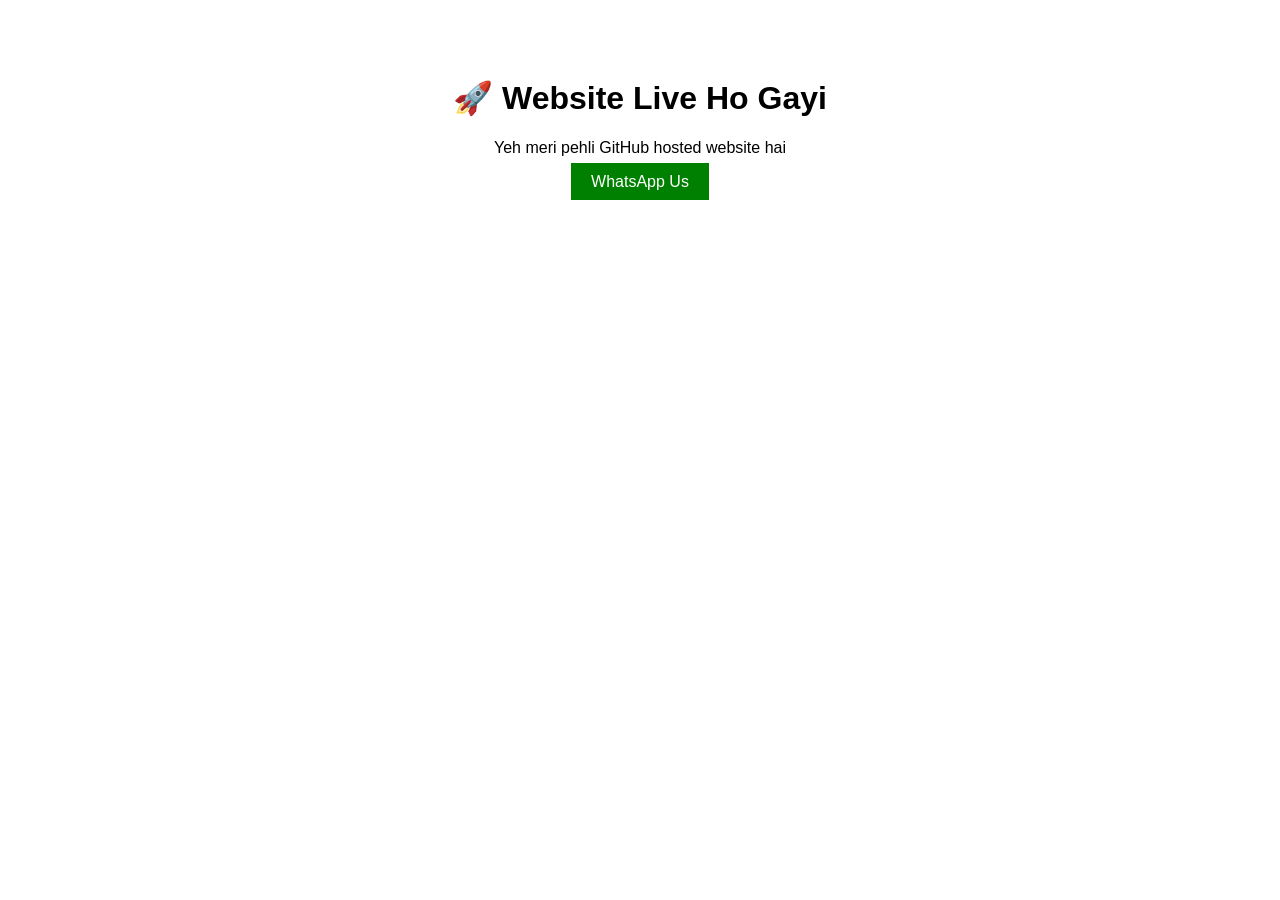
==== index.html @ 60ce5175 "Add initial HTML structure for website" ====
<!DOCTYPE html>
<html>
<head>
  <title>My First Website</title>
</head>

<body style="font-family: Arial; text-align: center; padding: 50px;">

  <h1>🚀 Website Live Ho Gayi</h1>
  <p>Yeh meri pehli GitHub hosted website hai</p>

  <a href="#" style="padding:10px 20px; background:green; color:white; text-decoration:none;">
    WhatsApp Us
  </a>

</body>
</html>
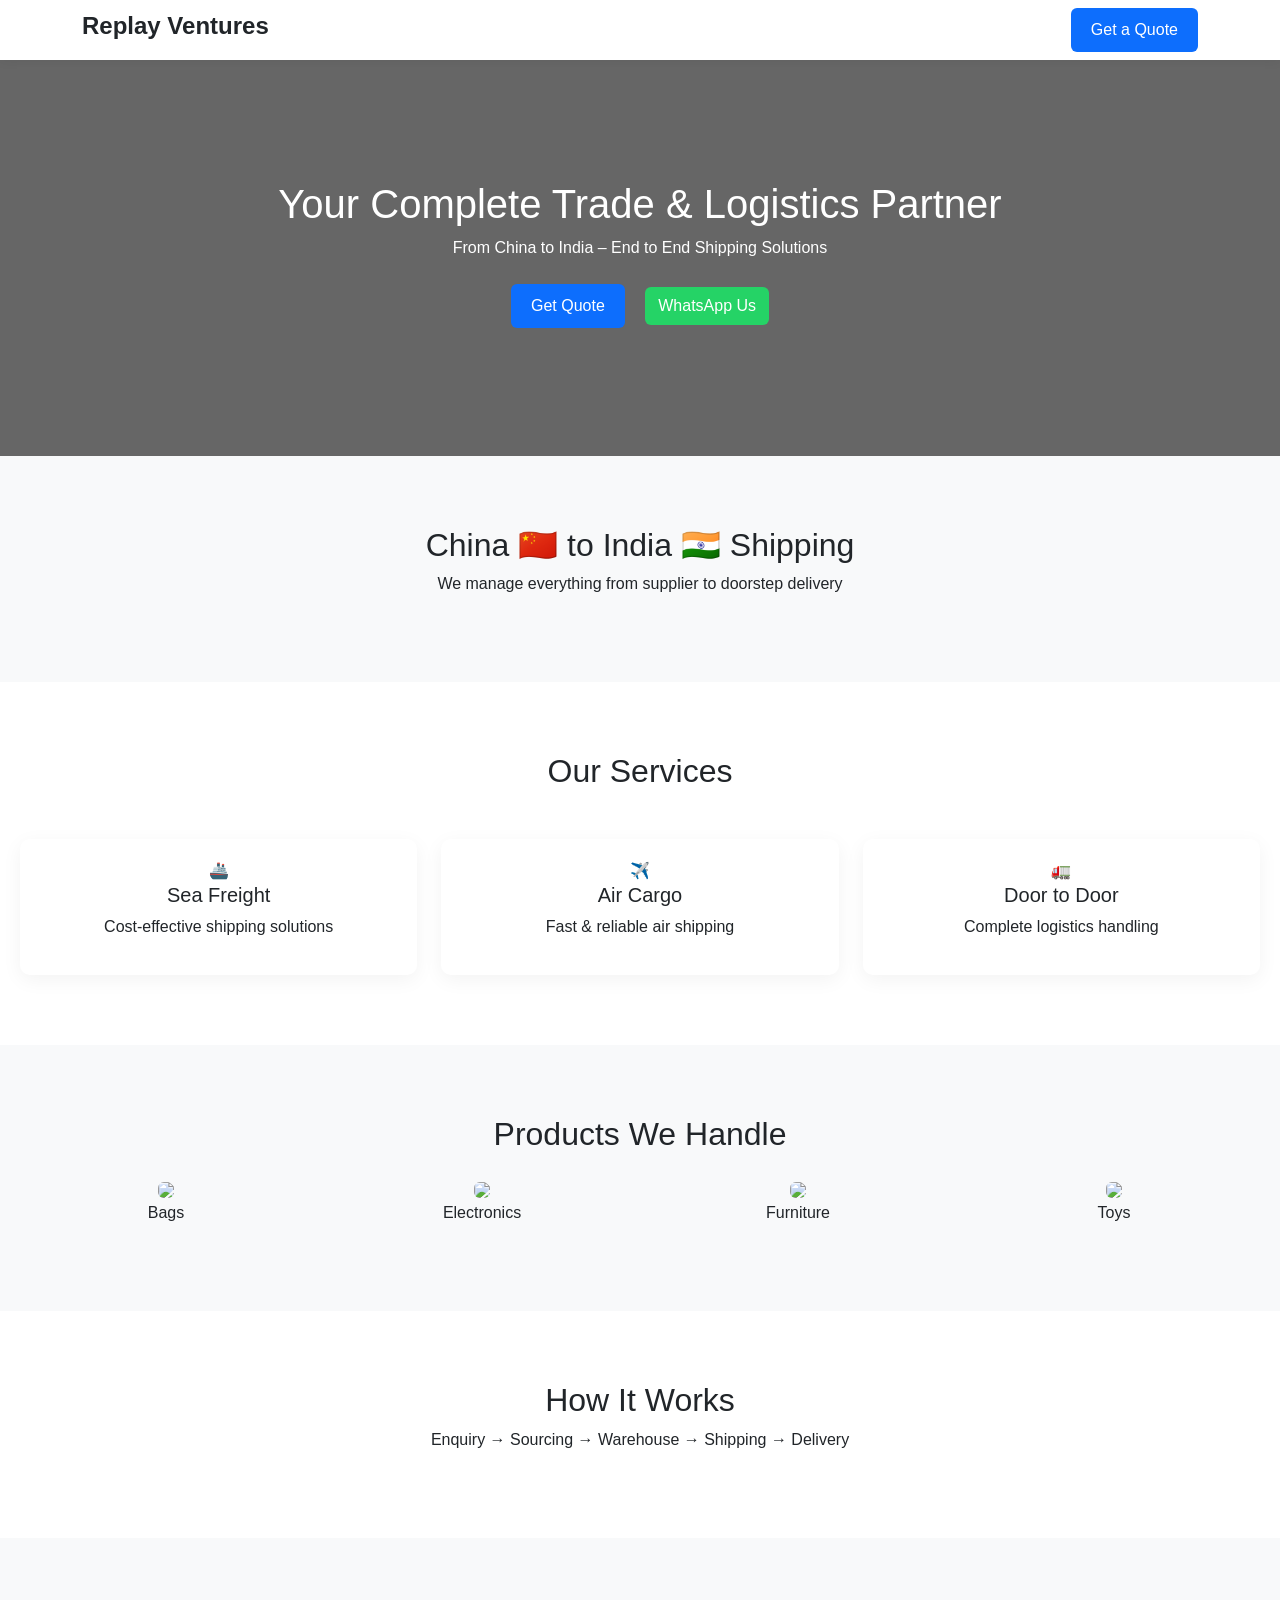
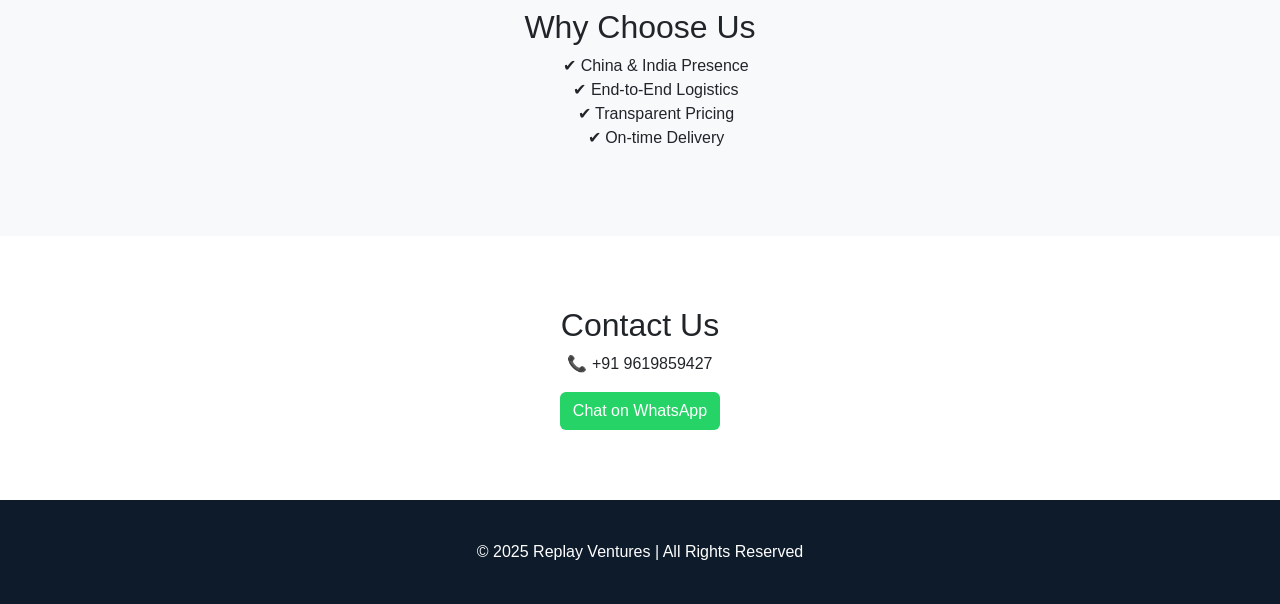
==== commit 9f35d29a: "Refactor index.html with Bootstrap and new content Updated the HTML structure, added Bootstrap for s" ====
--- a/index.html
+++ b/index.html
@@ -1,17 +1,179 @@
 <!DOCTYPE html>
-<html>
+<html lang="en">
 <head>
-  <title>My First Website</title>
+<meta charset="UTF-8">
+<meta name="viewport" content="width=device-width, initial-scale=1.0">
+<title>Replay Ventures</title>
+
+<link href="https://cdn.jsdelivr.net/npm/bootstrap@5.3.0/dist/css/bootstrap.min.css" rel="stylesheet">
+
+<style>
+body {font-family: 'Segoe UI', sans-serif;}
+
+.navbar {
+  background: white;
+  box-shadow: 0 2px 10px rgba(0,0,0,0.05);
+}
+
+.hero {
+  background: linear-gradient(rgba(0,0,0,0.6), rgba(0,0,0,0.6)),
+  url('https://images.unsplash.com/photo-1601582589907-f92af5ed9db8');
+  background-size: cover;
+  background-position: center;
+  color: white;
+  padding: 120px 20px;
+  text-align: center;
+}
+
+.btn-main {
+  background:#0d6efd;
+  color:white;
+  padding:10px 20px;
+  border:none;
+}
+
+.btn-main:hover {
+  background:#0b5ed7;
+}
+
+.btn-whatsapp {
+  background:#25D366;
+  color:white;
+}
+
+.section {
+  padding: 70px 20px;
+}
+
+.card-box {
+  padding:20px;
+  border-radius:10px;
+  box-shadow:0 5px 20px rgba(0,0,0,0.05);
+  transition:0.3s;
+}
+
+.card-box:hover {
+  transform: translateY(-5px);
+}
+
+.footer {
+  background:#0d1b2a;
+  color:white;
+  padding:40px;
+}
+</style>
+
 </head>
 
-<body style="font-family: Arial; text-align: center; padding: 50px;">
+<body>
 
-  <h1>🚀 Website Live Ho Gayi</h1>
-  <p>Yeh meri pehli GitHub hosted website hai</p>
+<!-- NAVBAR -->
+<nav class="navbar navbar-expand-lg">
+  <div class="container">
+    <h4><b>Replay Ventures</b></h4>
+    <a href="#" class="btn btn-main">Get a Quote</a>
+  </div>
+</nav>
 
-  <a href="#" style="padding:10px 20px; background:green; color:white; text-decoration:none;">
-    WhatsApp Us
-  </a>
+<!-- HERO -->
+<section class="hero">
+  <h1>Your Complete Trade & Logistics Partner</h1>
+  <p>From China to India – End to End Shipping Solutions</p>
+  <a href="#" class="btn btn-main m-2">Get Quote</a>
+  <a href="https://wa.me/919619859427" class="btn btn-whatsapp m-2">WhatsApp Us</a>
+</section>
+
+<!-- CHINA TO INDIA FLOW -->
+<section class="section text-center bg-light">
+  <h2>China 🇨🇳 to India 🇮🇳 Shipping</h2>
+  <p>We manage everything from supplier to doorstep delivery</p>
+</section>
+
+<!-- SERVICES -->
+<section class="section text-center">
+  <h2>Our Services</h2>
+  <div class="row mt-5">
+
+    <div class="col-md-4">
+      <div class="card-box">
+        🚢 <h5>Sea Freight</h5>
+        <p>Cost-effective shipping solutions</p>
+      </div>
+    </div>
+
+    <div class="col-md-4">
+      <div class="card-box">
+        ✈️ <h5>Air Cargo</h5>
+        <p>Fast & reliable air shipping</p>
+      </div>
+    </div>
+
+    <div class="col-md-4">
+      <div class="card-box">
+        🚛 <h5>Door to Door</h5>
+        <p>Complete logistics handling</p>
+      </div>
+    </div>
+
+  </div>
+</section>
+
+<!-- PRODUCTS -->
+<section class="section bg-light text-center">
+  <h2>Products We Handle</h2>
+  <div class="row mt-4">
+
+    <div class="col-md-3">
+      <img src="https://images.unsplash.com/photo-1526170375885-4d8ecf77b99f" class="img-fluid rounded">
+      <p>Bags</p>
+    </div>
+
+    <div class="col-md-3">
+      <img src="https://images.unsplash.com/photo-1512496015851-a90fb38ba796" class="img-fluid rounded">
+      <p>Electronics</p>
+    </div>
+
+    <div class="col-md-3">
+      <img src="https://images.unsplash.com/photo-1505693416388-ac5ce068fe85" class="img-fluid rounded">
+      <p>Furniture</p>
+    </div>
+
+    <div class="col-md-3">
+      <img src="https://images.unsplash.com/photo-1596464716127-f2a82984de30" class="img-fluid rounded">
+      <p>Toys</p>
+    </div>
+
+  </div>
+</section>
+
+<!-- HOW IT WORKS -->
+<section class="section text-center">
+  <h2>How It Works</h2>
+  <p>Enquiry → Sourcing → Warehouse → Shipping → Delivery</p>
+</section>
+
+<!-- WHY CHOOSE US -->
+<section class="section bg-light text-center">
+  <h2>Why Choose Us</h2>
+  <ul style="list-style:none;">
+    <li>✔ China & India Presence</li>
+    <li>✔ End-to-End Logistics</li>
+    <li>✔ Transparent Pricing</li>
+    <li>✔ On-time Delivery</li>
+  </ul>
+</section>
+
+<!-- CONTACT -->
+<section class="section text-center">
+  <h2>Contact Us</h2>
+  <p>📞 +91 9619859427</p>
+  <a href="https://wa.me/919619859427" class="btn btn-whatsapp">Chat on WhatsApp</a>
+</section>
+
+<!-- FOOTER -->
+<div class="footer text-center">
+  © 2025 Replay Ventures | All Rights Reserved
+</div>
 
 </body>
 </html>
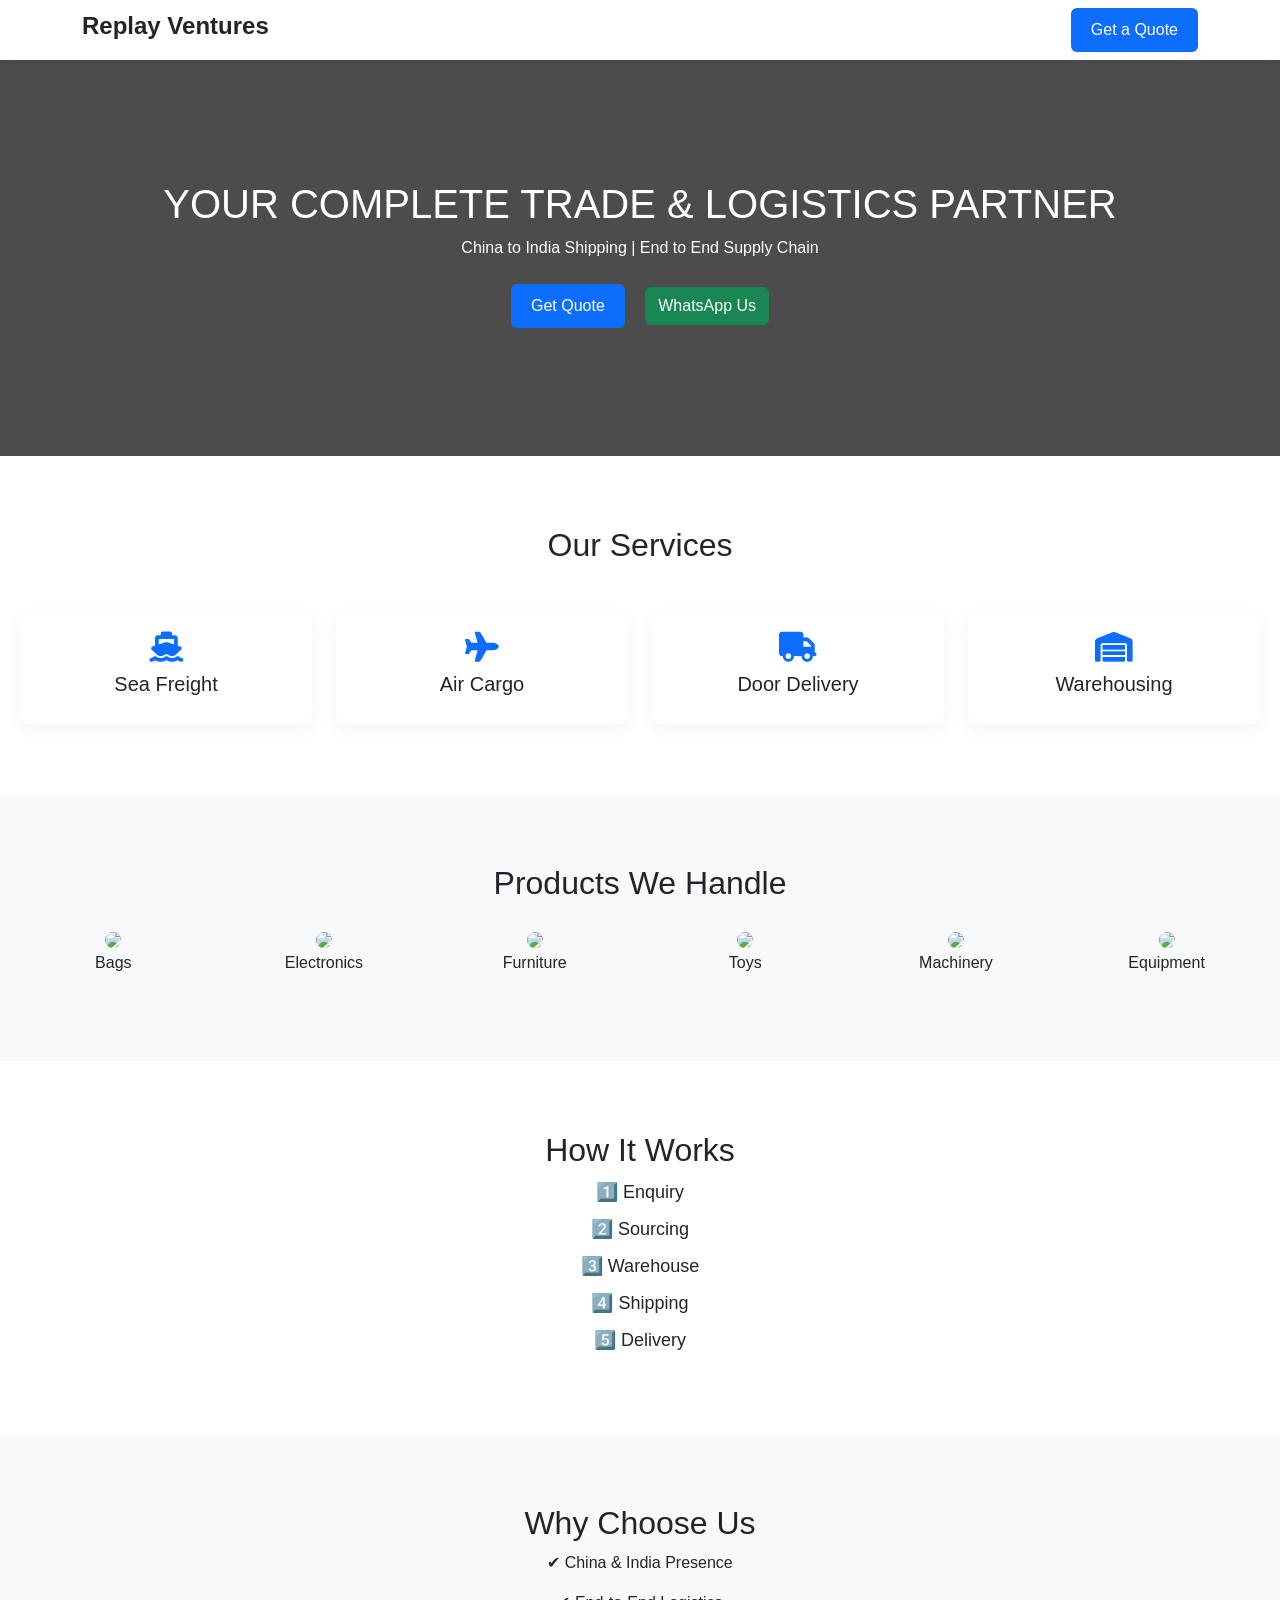
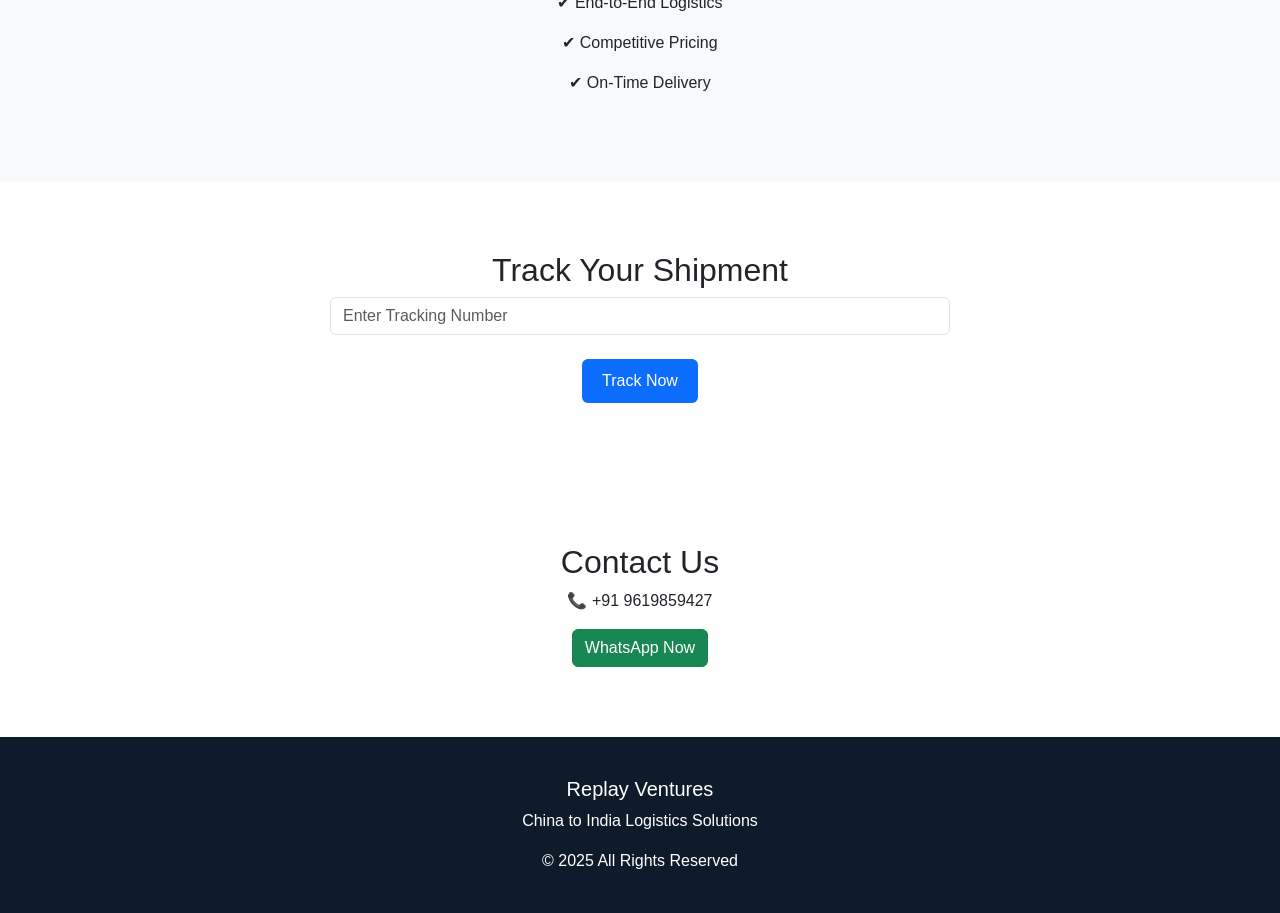
==== commit 07be57a6: "Refactor index.html for layout and content updates Updated styles and content for improved layout an" ====
--- a/index.html
+++ b/index.html
@@ -6,23 +6,23 @@
 <title>Replay Ventures</title>
 
 <link href="https://cdn.jsdelivr.net/npm/bootstrap@5.3.0/dist/css/bootstrap.min.css" rel="stylesheet">
+<link href="https://cdnjs.cloudflare.com/ajax/libs/font-awesome/6.4.0/css/all.min.css" rel="stylesheet">
 
 <style>
-body {font-family: 'Segoe UI', sans-serif;}
+body {font-family: 'Segoe UI', sans-serif; margin:0;}
 
 .navbar {
-  background: white;
-  box-shadow: 0 2px 10px rgba(0,0,0,0.05);
+  background:white;
+  box-shadow:0 2px 10px rgba(0,0,0,0.05);
 }
 
 .hero {
-  background: linear-gradient(rgba(0,0,0,0.6), rgba(0,0,0,0.6)),
-  url('https://images.unsplash.com/photo-1601582589907-f92af5ed9db8');
+  background: linear-gradient(rgba(0,0,0,0.7), rgba(0,0,0,0.7)),
+  url('https://images.unsplash.com/photo-1586528116311-ad8dd3c8310d');
   background-size: cover;
-  background-position: center;
-  color: white;
-  padding: 120px 20px;
-  text-align: center;
+  color:white;
+  padding:120px 20px;
+  text-align:center;
 }
 
 .btn-main {
@@ -32,34 +32,36 @@
   border:none;
 }
 
-.btn-main:hover {
-  background:#0b5ed7;
-}
-
-.btn-whatsapp {
-  background:#25D366;
-  color:white;
-}
-
-.section {
-  padding: 70px 20px;
-}
+.section {padding:70px 20px;}
 
 .card-box {
+  background:white;
   padding:20px;
   border-radius:10px;
   box-shadow:0 5px 20px rgba(0,0,0,0.05);
   transition:0.3s;
 }
-
-.card-box:hover {
-  transform: translateY(-5px);
+.card-box:hover {transform:translateY(-5px);}
+
+.icon i {
+  font-size:30px;
+  color:#0d6efd;
+  margin-bottom:10px;
+}
+
+.product img {
+  border-radius:10px;
 }
 
 .footer {
   background:#0d1b2a;
   color:white;
   padding:40px;
+}
+
+.process-step {
+  font-size:18px;
+  margin:10px 0;
 }
 </style>
 
@@ -77,16 +79,10 @@
 
 <!-- HERO -->
 <section class="hero">
-  <h1>Your Complete Trade & Logistics Partner</h1>
-  <p>From China to India – End to End Shipping Solutions</p>
-  <a href="#" class="btn btn-main m-2">Get Quote</a>
-  <a href="https://wa.me/919619859427" class="btn btn-whatsapp m-2">WhatsApp Us</a>
-</section>
-
-<!-- CHINA TO INDIA FLOW -->
-<section class="section text-center bg-light">
-  <h2>China 🇨🇳 to India 🇮🇳 Shipping</h2>
-  <p>We manage everything from supplier to doorstep delivery</p>
+  <h1>YOUR COMPLETE TRADE & LOGISTICS PARTNER</h1>
+  <p>China to India Shipping | End to End Supply Chain</p>
+  <a class="btn btn-main m-2">Get Quote</a>
+  <a href="https://wa.me/919619859427" class="btn btn-success m-2">WhatsApp Us</a>
 </section>
 
 <!-- SERVICES -->
@@ -94,24 +90,31 @@
   <h2>Our Services</h2>
   <div class="row mt-5">
 
-    <div class="col-md-4">
-      <div class="card-box">
-        🚢 <h5>Sea Freight</h5>
-        <p>Cost-effective shipping solutions</p>
-      </div>
-    </div>
-
-    <div class="col-md-4">
-      <div class="card-box">
-        ✈️ <h5>Air Cargo</h5>
-        <p>Fast & reliable air shipping</p>
-      </div>
-    </div>
-
-    <div class="col-md-4">
-      <div class="card-box">
-        🚛 <h5>Door to Door</h5>
-        <p>Complete logistics handling</p>
+    <div class="col-md-3">
+      <div class="card-box icon">
+        <i class="fas fa-ship"></i>
+        <h5>Sea Freight</h5>
+      </div>
+    </div>
+
+    <div class="col-md-3">
+      <div class="card-box icon">
+        <i class="fas fa-plane"></i>
+        <h5>Air Cargo</h5>
+      </div>
+    </div>
+
+    <div class="col-md-3">
+      <div class="card-box icon">
+        <i class="fas fa-truck"></i>
+        <h5>Door Delivery</h5>
+      </div>
+    </div>
+
+    <div class="col-md-3">
+      <div class="card-box icon">
+        <i class="fas fa-warehouse"></i>
+        <h5>Warehousing</h5>
       </div>
     </div>
 
@@ -123,56 +126,78 @@
   <h2>Products We Handle</h2>
   <div class="row mt-4">
 
-    <div class="col-md-3">
-      <img src="https://images.unsplash.com/photo-1526170375885-4d8ecf77b99f" class="img-fluid rounded">
+    <div class="col-md-2 product">
+      <img src="https://images.unsplash.com/photo-1526170375885-4d8ecf77b99f" class="img-fluid">
       <p>Bags</p>
     </div>
 
-    <div class="col-md-3">
-      <img src="https://images.unsplash.com/photo-1512496015851-a90fb38ba796" class="img-fluid rounded">
+    <div class="col-md-2 product">
+      <img src="https://images.unsplash.com/photo-1512496015851-a90fb38ba796" class="img-fluid">
       <p>Electronics</p>
     </div>
 
-    <div class="col-md-3">
-      <img src="https://images.unsplash.com/photo-1505693416388-ac5ce068fe85" class="img-fluid rounded">
+    <div class="col-md-2 product">
+      <img src="https://images.unsplash.com/photo-1505693416388-ac5ce068fe85" class="img-fluid">
       <p>Furniture</p>
     </div>
 
-    <div class="col-md-3">
-      <img src="https://images.unsplash.com/photo-1596464716127-f2a82984de30" class="img-fluid rounded">
+    <div class="col-md-2 product">
+      <img src="https://images.unsplash.com/photo-1596464716127-f2a82984de30" class="img-fluid">
       <p>Toys</p>
     </div>
 
+    <div class="col-md-2 product">
+      <img src="https://images.unsplash.com/photo-1585386959984-a4155228d1a9" class="img-fluid">
+      <p>Machinery</p>
+    </div>
+
+    <div class="col-md-2 product">
+      <img src="https://images.unsplash.com/photo-1580910051074-3eb694886505" class="img-fluid">
+      <p>Equipment</p>
+    </div>
+
   </div>
 </section>
 
 <!-- HOW IT WORKS -->
 <section class="section text-center">
   <h2>How It Works</h2>
-  <p>Enquiry → Sourcing → Warehouse → Shipping → Delivery</p>
-</section>
-
-<!-- WHY CHOOSE US -->
+  <div class="process-step">1️⃣ Enquiry</div>
+  <div class="process-step">2️⃣ Sourcing</div>
+  <div class="process-step">3️⃣ Warehouse</div>
+  <div class="process-step">4️⃣ Shipping</div>
+  <div class="process-step">5️⃣ Delivery</div>
+</section>
+
+<!-- WHY -->
 <section class="section bg-light text-center">
   <h2>Why Choose Us</h2>
-  <ul style="list-style:none;">
-    <li>✔ China & India Presence</li>
-    <li>✔ End-to-End Logistics</li>
-    <li>✔ Transparent Pricing</li>
-    <li>✔ On-time Delivery</li>
-  </ul>
+  <p>✔ China & India Presence</p>
+  <p>✔ End-to-End Logistics</p>
+  <p>✔ Competitive Pricing</p>
+  <p>✔ On-Time Delivery</p>
+</section>
+
+<!-- TRACK -->
+<section class="section text-center">
+  <h2>Track Your Shipment</h2>
+  <input type="text" placeholder="Enter Tracking Number" class="form-control w-50 mx-auto">
+  <br>
+  <button class="btn btn-main">Track Now</button>
 </section>
 
 <!-- CONTACT -->
 <section class="section text-center">
   <h2>Contact Us</h2>
   <p>📞 +91 9619859427</p>
-  <a href="https://wa.me/919619859427" class="btn btn-whatsapp">Chat on WhatsApp</a>
+  <a href="https://wa.me/919619859427" class="btn btn-success">WhatsApp Now</a>
 </section>
 
 <!-- FOOTER -->
 <div class="footer text-center">
-  © 2025 Replay Ventures | All Rights Reserved
+  <h5>Replay Ventures</h5>
+  <p>China to India Logistics Solutions</p>
+  © 2025 All Rights Reserved
 </div>
 
 </body>
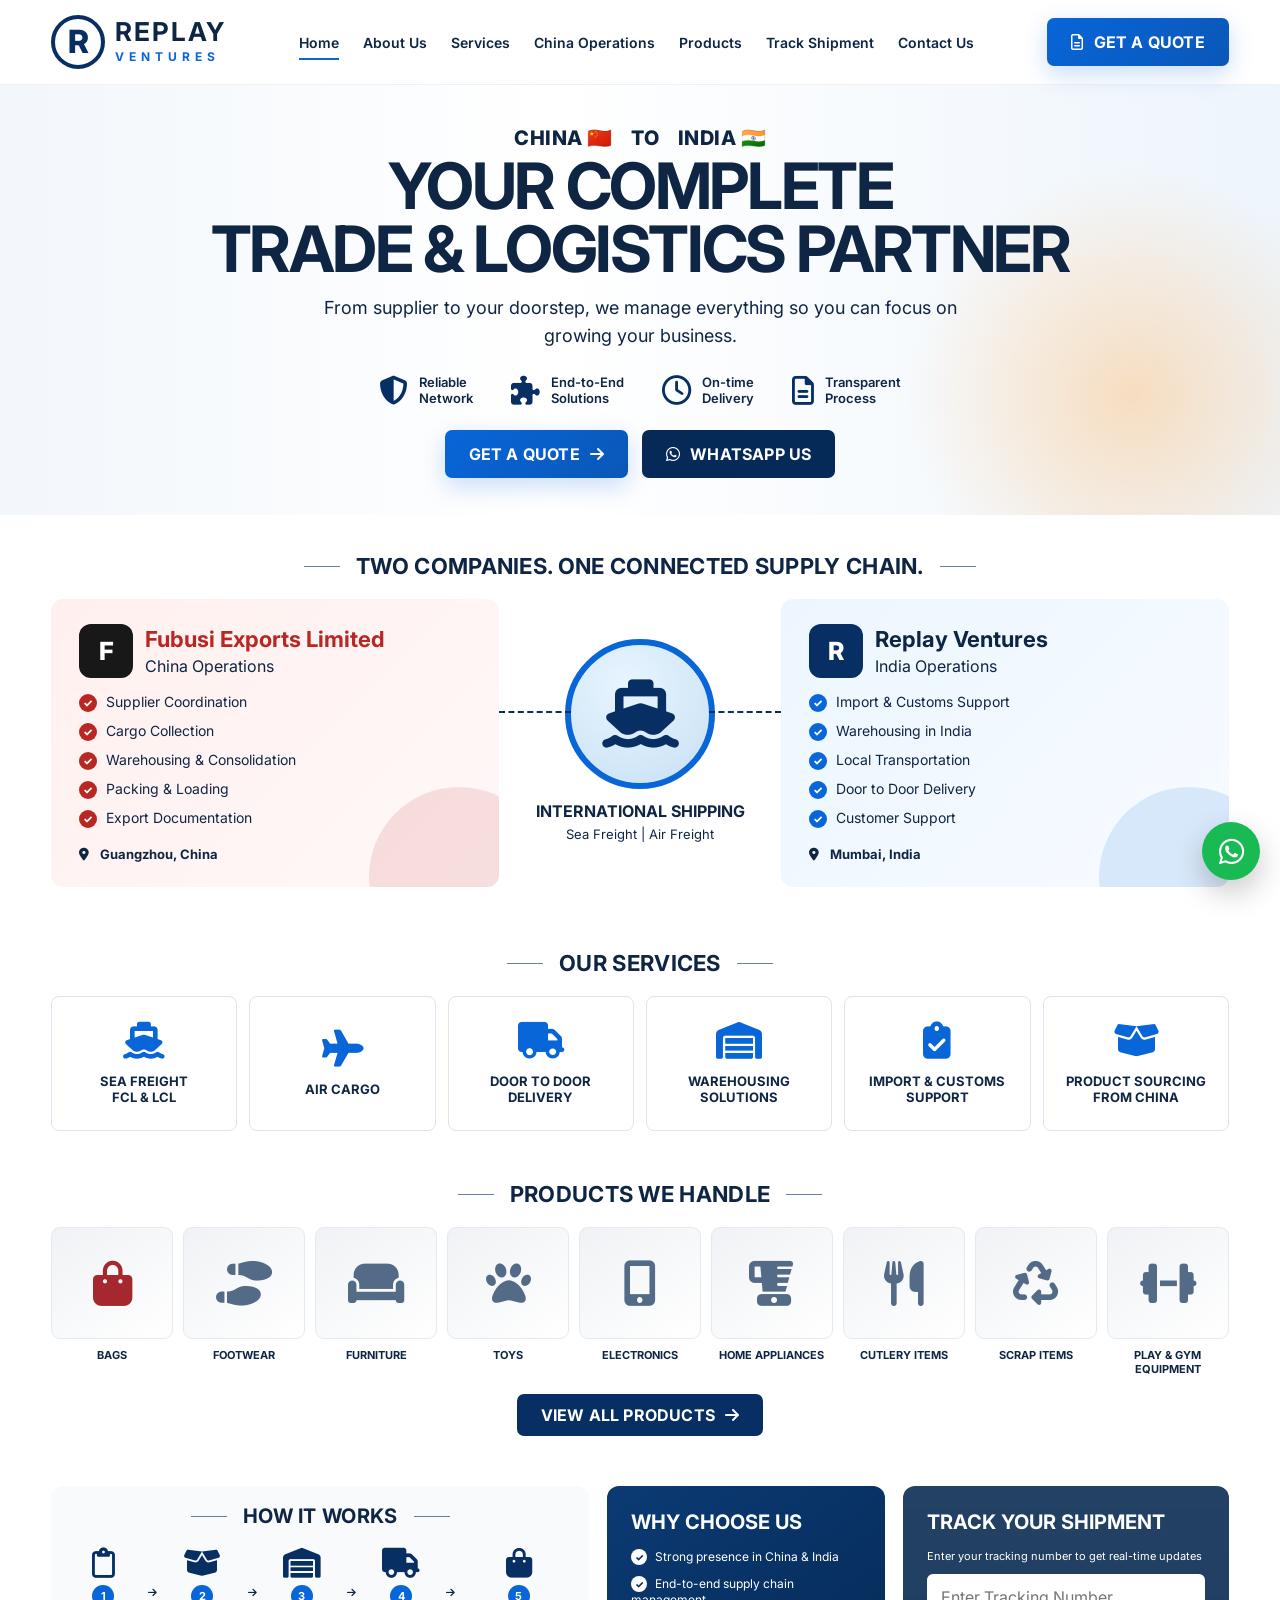
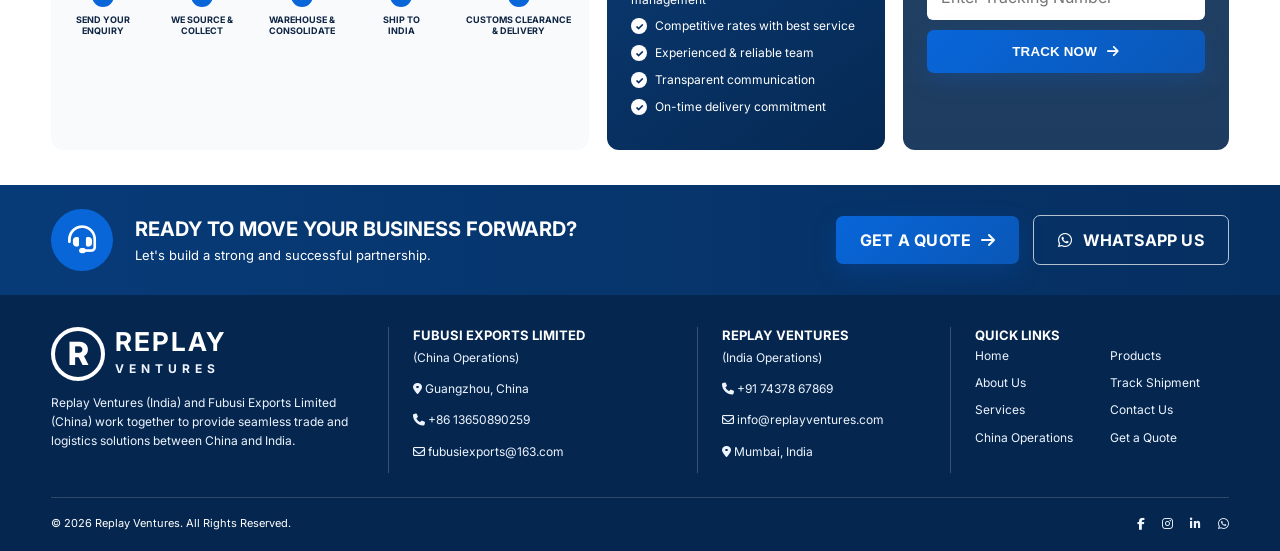
==== commit ceb62d71: "Add files via upload" ====
--- a/index.html
+++ b/index.html
@@ -1,204 +1,266 @@
 <!DOCTYPE html>
 <html lang="en">
 <head>
-<meta charset="UTF-8">
-<meta name="viewport" content="width=device-width, initial-scale=1.0">
-<title>Replay Ventures</title>
-
-<link href="https://cdn.jsdelivr.net/npm/bootstrap@5.3.0/dist/css/bootstrap.min.css" rel="stylesheet">
-<link href="https://cdnjs.cloudflare.com/ajax/libs/font-awesome/6.4.0/css/all.min.css" rel="stylesheet">
-
-<style>
-body {font-family: 'Segoe UI', sans-serif; margin:0;}
-
-.navbar {
-  background:white;
-  box-shadow:0 2px 10px rgba(0,0,0,0.05);
-}
-
-.hero {
-  background: linear-gradient(rgba(0,0,0,0.7), rgba(0,0,0,0.7)),
-  url('https://images.unsplash.com/photo-1586528116311-ad8dd3c8310d');
-  background-size: cover;
-  color:white;
-  padding:120px 20px;
-  text-align:center;
-}
-
-.btn-main {
-  background:#0d6efd;
-  color:white;
-  padding:10px 20px;
-  border:none;
-}
-
-.section {padding:70px 20px;}
-
-.card-box {
-  background:white;
-  padding:20px;
-  border-radius:10px;
-  box-shadow:0 5px 20px rgba(0,0,0,0.05);
-  transition:0.3s;
-}
-.card-box:hover {transform:translateY(-5px);}
-
-.icon i {
-  font-size:30px;
-  color:#0d6efd;
-  margin-bottom:10px;
-}
-
-.product img {
-  border-radius:10px;
-}
-
-.footer {
-  background:#0d1b2a;
-  color:white;
-  padding:40px;
-}
-
-.process-step {
-  font-size:18px;
-  margin:10px 0;
-}
-</style>
-
+  <meta charset="UTF-8" />
+  <meta name="viewport" content="width=device-width, initial-scale=1.0" />
+  <meta name="description" content="Replay Ventures - China to India trade, sourcing and logistics solutions." />
+  <title>Replay Ventures | China to India Logistics</title>
+
+  <link rel="preconnect" href="https://fonts.googleapis.com">
+  <link rel="preconnect" href="https://fonts.gstatic.com" crossorigin>
+  <link href="https://fonts.googleapis.com/css2?family=Inter:wght@400;500;600;700;800&display=swap" rel="stylesheet">
+  <link rel="stylesheet" href="https://cdnjs.cloudflare.com/ajax/libs/font-awesome/6.5.2/css/all.min.css">
+  <link rel="stylesheet" href="styles.css" />
 </head>
-
 <body>
-
-<!-- NAVBAR -->
-<nav class="navbar navbar-expand-lg">
-  <div class="container">
-    <h4><b>Replay Ventures</b></h4>
-    <a href="#" class="btn btn-main">Get a Quote</a>
-  </div>
-</nav>
-
-<!-- HERO -->
-<section class="hero">
-  <h1>YOUR COMPLETE TRADE & LOGISTICS PARTNER</h1>
-  <p>China to India Shipping | End to End Supply Chain</p>
-  <a class="btn btn-main m-2">Get Quote</a>
-  <a href="https://wa.me/919619859427" class="btn btn-success m-2">WhatsApp Us</a>
-</section>
-
-<!-- SERVICES -->
-<section class="section text-center">
-  <h2>Our Services</h2>
-  <div class="row mt-5">
-
-    <div class="col-md-3">
-      <div class="card-box icon">
-        <i class="fas fa-ship"></i>
-        <h5>Sea Freight</h5>
-      </div>
+  <header class="site-header">
+    <div class="container nav-wrap">
+      <a href="#home" class="brand">
+        <span class="brand-mark">R</span>
+        <span>
+          <strong>REPLAY</strong>
+          <small>VENTURES</small>
+        </span>
+      </a>
+
+      <button class="mobile-toggle" aria-label="Toggle menu">
+        <i class="fa-solid fa-bars"></i>
+      </button>
+
+      <nav class="main-nav">
+        <a href="#home" class="active">Home</a>
+        <a href="#about">About Us</a>
+        <a href="#services">Services</a>
+        <a href="#china">China Operations</a>
+        <a href="#products">Products</a>
+        <a href="#track">Track Shipment</a>
+        <a href="#contact">Contact Us</a>
+      </nav>
+
+      <a class="btn btn-primary nav-cta" href="#quote">
+        <i class="fa-regular fa-file-lines"></i> Get a Quote
+      </a>
     </div>
-
-    <div class="col-md-3">
-      <div class="card-box icon">
-        <i class="fas fa-plane"></i>
-        <h5>Air Cargo</h5>
+  </header>
+
+  <main>
+    <section class="hero" id="home">
+      <div class="hero-overlay"></div>
+      <div class="container hero-content">
+        <div class="route-line">CHINA 🇨🇳 <span>TO</span> INDIA 🇮🇳</div>
+        <h1>Your Complete<br>Trade &amp; Logistics Partner</h1>
+        <p>From supplier to your doorstep, we manage everything so you can focus on growing your business.</p>
+
+        <div class="hero-benefits">
+          <div><i class="fa-solid fa-shield-halved"></i><span>Reliable<br>Network</span></div>
+          <div><i class="fa-solid fa-puzzle-piece"></i><span>End-to-End<br>Solutions</span></div>
+          <div><i class="fa-regular fa-clock"></i><span>On-time<br>Delivery</span></div>
+          <div><i class="fa-regular fa-file-lines"></i><span>Transparent<br>Process</span></div>
+        </div>
+
+        <div class="hero-actions">
+          <a class="btn btn-primary" href="#quote">Get a Quote <i class="fa-solid fa-arrow-right"></i></a>
+          <a class="btn btn-dark" target="_blank" rel="noopener" href="https://wa.me/917437867869?text=Hello%20Replay%20Ventures%2C%20I%20want%20a%20logistics%20quote.">
+            <i class="fa-brands fa-whatsapp"></i> WhatsApp Us
+          </a>
+        </div>
+      </div>
+    </section>
+
+    <section class="section" id="about">
+      <div class="container">
+        <div class="section-heading with-lines">
+          <span></span><h2>Two Companies. One Connected Supply Chain.</h2><span></span>
+        </div>
+
+        <div class="supply-grid">
+          <article class="operation-card china-card" id="china">
+            <div class="operation-head">
+              <div class="mini-logo dark">F</div>
+              <div><h3>Fubusi Exports Limited</h3><p>China Operations</p></div>
+            </div>
+            <ul class="check-list red">
+              <li>Supplier Coordination</li>
+              <li>Cargo Collection</li>
+              <li>Warehousing &amp; Consolidation</li>
+              <li>Packing &amp; Loading</li>
+              <li>Export Documentation</li>
+            </ul>
+            <div class="location"><i class="fa-solid fa-location-dot"></i> Guangzhou, China</div>
+          </article>
+
+          <div class="ship-bridge">
+            <div class="dashed-line left"></div>
+            <div class="ship-circle"><i class="fa-solid fa-ship"></i></div>
+            <div class="dashed-line right"></div>
+            <h3>International Shipping</h3>
+            <p>Sea Freight | Air Freight</p>
+          </div>
+
+          <article class="operation-card india-card">
+            <div class="operation-head">
+              <div class="mini-logo blue">R</div>
+              <div><h3>Replay Ventures</h3><p>India Operations</p></div>
+            </div>
+            <ul class="check-list blue">
+              <li>Import &amp; Customs Support</li>
+              <li>Warehousing in India</li>
+              <li>Local Transportation</li>
+              <li>Door to Door Delivery</li>
+              <li>Customer Support</li>
+            </ul>
+            <div class="location"><i class="fa-solid fa-location-dot"></i> Mumbai, India</div>
+          </article>
+        </div>
+      </div>
+    </section>
+
+    <section class="section compact" id="services">
+      <div class="container">
+        <div class="section-heading with-lines">
+          <span></span><h2>Our Services</h2><span></span>
+        </div>
+        <div class="services-grid">
+          <article class="service-card"><i class="fa-solid fa-ship"></i><h3>Sea Freight<br>FCL &amp; LCL</h3></article>
+          <article class="service-card"><i class="fa-solid fa-plane"></i><h3>Air Cargo</h3></article>
+          <article class="service-card"><i class="fa-solid fa-truck"></i><h3>Door to Door<br>Delivery</h3></article>
+          <article class="service-card"><i class="fa-solid fa-warehouse"></i><h3>Warehousing<br>Solutions</h3></article>
+          <article class="service-card"><i class="fa-solid fa-clipboard-check"></i><h3>Import &amp; Customs<br>Support</h3></article>
+          <article class="service-card"><i class="fa-solid fa-box-open"></i><h3>Product Sourcing<br>From China</h3></article>
+        </div>
+      </div>
+    </section>
+
+    <section class="section compact" id="products">
+      <div class="container">
+        <div class="section-heading with-lines">
+          <span></span><h2>Products We Handle</h2><span></span>
+        </div>
+
+        <div class="product-grid">
+          <article class="product-card"><div class="product-visual bag"><i class="fa-solid fa-bag-shopping"></i></div><h3>Bags</h3></article>
+          <article class="product-card"><div class="product-visual"><i class="fa-solid fa-shoe-prints"></i></div><h3>Footwear</h3></article>
+          <article class="product-card"><div class="product-visual"><i class="fa-solid fa-couch"></i></div><h3>Furniture</h3></article>
+          <article class="product-card"><div class="product-visual"><i class="fa-solid fa-paw"></i></div><h3>Toys</h3></article>
+          <article class="product-card"><div class="product-visual"><i class="fa-solid fa-mobile-screen-button"></i></div><h3>Electronics</h3></article>
+          <article class="product-card"><div class="product-visual"><i class="fa-solid fa-blender"></i></div><h3>Home Appliances</h3></article>
+          <article class="product-card"><div class="product-visual"><i class="fa-solid fa-utensils"></i></div><h3>Cutlery Items</h3></article>
+          <article class="product-card"><div class="product-visual"><i class="fa-solid fa-recycle"></i></div><h3>Scrap Items</h3></article>
+          <article class="product-card"><div class="product-visual"><i class="fa-solid fa-dumbbell"></i></div><h3>Play &amp; Gym Equipment</h3></article>
+        </div>
+        <div class="center"><a class="btn btn-darkblue" href="#contact">View All Products <i class="fa-solid fa-arrow-right"></i></a></div>
+      </div>
+    </section>
+
+    <section class="section compact">
+      <div class="container triple-grid">
+        <article class="process-card">
+          <div class="section-heading small with-lines"><span></span><h2>How It Works</h2><span></span></div>
+          <div class="process-row">
+            <div class="process-step"><i class="fa-regular fa-clipboard"></i><b>1</b><span>Send Your<br>Enquiry</span></div>
+            <i class="fa-solid fa-arrow-right connector"></i>
+            <div class="process-step"><i class="fa-solid fa-box-open"></i><b>2</b><span>We Source &amp;<br>Collect</span></div>
+            <i class="fa-solid fa-arrow-right connector"></i>
+            <div class="process-step"><i class="fa-solid fa-warehouse"></i><b>3</b><span>Warehouse &amp;<br>Consolidate</span></div>
+            <i class="fa-solid fa-arrow-right connector"></i>
+            <div class="process-step"><i class="fa-solid fa-truck"></i><b>4</b><span>Ship to<br>India</span></div>
+            <i class="fa-solid fa-arrow-right connector"></i>
+            <div class="process-step"><i class="fa-solid fa-bag-shopping"></i><b>5</b><span>Customs Clearance<br>&amp; Delivery</span></div>
+          </div>
+        </article>
+
+        <article class="why-card">
+          <h2>Why Choose Us</h2>
+          <ul>
+            <li>Strong presence in China &amp; India</li>
+            <li>End-to-end supply chain management</li>
+            <li>Competitive rates with best service</li>
+            <li>Experienced &amp; reliable team</li>
+            <li>Transparent communication</li>
+            <li>On-time delivery commitment</li>
+          </ul>
+        </article>
+
+        <article class="track-card" id="track">
+          <div class="track-inner">
+            <h2>Track Your Shipment</h2>
+            <p>Enter your tracking number to get real-time updates</p>
+            <form id="trackingForm">
+              <input id="trackingNumber" type="text" placeholder="Enter Tracking Number" required>
+              <button class="btn btn-primary" type="submit">Track Now <i class="fa-solid fa-arrow-right"></i></button>
+            </form>
+            <small id="trackMessage"></small>
+          </div>
+        </article>
+      </div>
+    </section>
+
+    <section class="cta-strip" id="quote">
+      <div class="container cta-wrap">
+        <div class="cta-copy">
+          <div class="support-icon"><i class="fa-solid fa-headset"></i></div>
+          <div><h2>Ready to Move Your Business Forward?</h2><p>Let's build a strong and successful partnership.</p></div>
+        </div>
+        <div class="cta-actions">
+          <a class="btn btn-primary" href="mailto:info@replayventures.com?subject=Logistics%20Quote%20Request">Get a Quote <i class="fa-solid fa-arrow-right"></i></a>
+          <a class="btn btn-outline-light" target="_blank" rel="noopener" href="https://wa.me/917437867869?text=Hello%20Replay%20Ventures%2C%20I%20want%20a%20logistics%20quote."><i class="fa-brands fa-whatsapp"></i> WhatsApp Us</a>
+        </div>
+      </div>
+    </section>
+  </main>
+
+  <footer class="site-footer" id="contact">
+    <div class="container footer-grid">
+      <div>
+        <a href="#home" class="brand footer-brand">
+          <span class="brand-mark">R</span>
+          <span><strong>REPLAY</strong><small>VENTURES</small></span>
+        </a>
+        <p>Replay Ventures (India) and Fubusi Exports Limited (China) work together to provide seamless trade and logistics solutions between China and India.</p>
+      </div>
+
+      <div>
+        <h3>Fubusi Exports Limited</h3>
+        <small>(China Operations)</small>
+        <p><i class="fa-solid fa-location-dot"></i> Guangzhou, China</p>
+        <p><i class="fa-solid fa-phone"></i> +86 13650890259</p>
+        <p><i class="fa-regular fa-envelope"></i> fubusiexports@163.com</p>
+      </div>
+
+      <div>
+        <h3>Replay Ventures</h3>
+        <small>(India Operations)</small>
+        <p><i class="fa-solid fa-phone"></i> +91 74378 67869</p>
+        <p><i class="fa-regular fa-envelope"></i> info@replayventures.com</p>
+        <p><i class="fa-solid fa-location-dot"></i> Mumbai, India</p>
+      </div>
+
+      <div>
+        <h3>Quick Links</h3>
+        <div class="quick-links">
+          <a href="#home">Home</a><a href="#products">Products</a>
+          <a href="#about">About Us</a><a href="#track">Track Shipment</a>
+          <a href="#services">Services</a><a href="#contact">Contact Us</a>
+          <a href="#china">China Operations</a><a href="#quote">Get a Quote</a>
+        </div>
       </div>
     </div>
 
-    <div class="col-md-3">
-      <div class="card-box icon">
-        <i class="fas fa-truck"></i>
-        <h5>Door Delivery</h5>
+    <div class="container footer-bottom">
+      <span>© 2026 Replay Ventures. All Rights Reserved.</span>
+      <div class="socials">
+        <a href="#" aria-label="Facebook"><i class="fa-brands fa-facebook-f"></i></a>
+        <a href="#" aria-label="Instagram"><i class="fa-brands fa-instagram"></i></a>
+        <a href="#" aria-label="LinkedIn"><i class="fa-brands fa-linkedin-in"></i></a>
+        <a href="https://wa.me/917437867869" aria-label="WhatsApp"><i class="fa-brands fa-whatsapp"></i></a>
       </div>
     </div>
-
-    <div class="col-md-3">
-      <div class="card-box icon">
-        <i class="fas fa-warehouse"></i>
-        <h5>Warehousing</h5>
-      </div>
-    </div>
-
-  </div>
-</section>
-
-<!-- PRODUCTS -->
-<section class="section bg-light text-center">
-  <h2>Products We Handle</h2>
-  <div class="row mt-4">
-
-    <div class="col-md-2 product">
-      <img src="https://images.unsplash.com/photo-1526170375885-4d8ecf77b99f" class="img-fluid">
-      <p>Bags</p>
-    </div>
-
-    <div class="col-md-2 product">
-      <img src="https://images.unsplash.com/photo-1512496015851-a90fb38ba796" class="img-fluid">
-      <p>Electronics</p>
-    </div>
-
-    <div class="col-md-2 product">
-      <img src="https://images.unsplash.com/photo-1505693416388-ac5ce068fe85" class="img-fluid">
-      <p>Furniture</p>
-    </div>
-
-    <div class="col-md-2 product">
-      <img src="https://images.unsplash.com/photo-1596464716127-f2a82984de30" class="img-fluid">
-      <p>Toys</p>
-    </div>
-
-    <div class="col-md-2 product">
-      <img src="https://images.unsplash.com/photo-1585386959984-a4155228d1a9" class="img-fluid">
-      <p>Machinery</p>
-    </div>
-
-    <div class="col-md-2 product">
-      <img src="https://images.unsplash.com/photo-1580910051074-3eb694886505" class="img-fluid">
-      <p>Equipment</p>
-    </div>
-
-  </div>
-</section>
-
-<!-- HOW IT WORKS -->
-<section class="section text-center">
-  <h2>How It Works</h2>
-  <div class="process-step">1️⃣ Enquiry</div>
-  <div class="process-step">2️⃣ Sourcing</div>
-  <div class="process-step">3️⃣ Warehouse</div>
-  <div class="process-step">4️⃣ Shipping</div>
-  <div class="process-step">5️⃣ Delivery</div>
-</section>
-
-<!-- WHY -->
-<section class="section bg-light text-center">
-  <h2>Why Choose Us</h2>
-  <p>✔ China & India Presence</p>
-  <p>✔ End-to-End Logistics</p>
-  <p>✔ Competitive Pricing</p>
-  <p>✔ On-Time Delivery</p>
-</section>
-
-<!-- TRACK -->
-<section class="section text-center">
-  <h2>Track Your Shipment</h2>
-  <input type="text" placeholder="Enter Tracking Number" class="form-control w-50 mx-auto">
-  <br>
-  <button class="btn btn-main">Track Now</button>
-</section>
-
-<!-- CONTACT -->
-<section class="section text-center">
-  <h2>Contact Us</h2>
-  <p>📞 +91 9619859427</p>
-  <a href="https://wa.me/919619859427" class="btn btn-success">WhatsApp Now</a>
-</section>
-
-<!-- FOOTER -->
-<div class="footer text-center">
-  <h5>Replay Ventures</h5>
-  <p>China to India Logistics Solutions</p>
-  © 2025 All Rights Reserved
-</div>
-
+  </footer>
+
+  <a class="floating-whatsapp" target="_blank" rel="noopener" href="https://wa.me/917437867869?text=Hello%20Replay%20Ventures%2C%20I%20have%20a%20shipping%20enquiry." aria-label="WhatsApp">
+    <i class="fa-brands fa-whatsapp"></i>
+  </a>
+
+  <script src="script.js"></script>
 </body>
-</html>
+</html>
--- a/styles.css
+++ b/styles.css
@@ -0,0 +1,174 @@
+:root{
+  --navy:#082f63;
+  --navy-2:#05264e;
+  --blue:#0866d9;
+  --blue-2:#0a57b7;
+  --sky:#eaf4ff;
+  --red:#b92722;
+  --ink:#0f2544;
+  --muted:#617087;
+  --line:#dce4ef;
+  --white:#ffffff;
+  --green:#10ad4b;
+  --shadow:0 12px 35px rgba(7,47,99,.10);
+}
+*{box-sizing:border-box}
+html{scroll-behavior:smooth}
+body{margin:0;font-family:"Inter",sans-serif;color:var(--ink);background:#fff}
+a{text-decoration:none;color:inherit}
+img{max-width:100%;display:block}
+.container{width:min(1180px,92%);margin:auto}
+.center{text-align:center}
+.section{padding:38px 0}
+.section.compact{padding:25px 0}
+.site-header{position:sticky;top:0;z-index:100;background:rgba(255,255,255,.97);border-bottom:1px solid #eef2f6;backdrop-filter:blur(12px)}
+.nav-wrap{height:84px;display:flex;align-items:center;gap:28px}
+.brand{display:flex;align-items:center;gap:10px;min-width:max-content}
+.brand-mark{width:54px;height:54px;border:4px solid var(--navy);border-radius:50%;display:grid;place-items:center;font-weight:800;font-size:32px;color:var(--navy);line-height:1}
+.brand strong{display:block;font-size:26px;letter-spacing:2px;line-height:.9}
+.brand small{display:block;color:var(--blue);font-weight:700;letter-spacing:5px;font-size:12px;margin-top:6px}
+.main-nav{display:flex;align-items:center;justify-content:center;gap:24px;flex:1;font-size:14px;font-weight:600}
+.main-nav a{padding:31px 0;position:relative}
+.main-nav a.active:after,.main-nav a:hover:after{content:"";position:absolute;left:0;right:0;bottom:22px;height:2px;background:var(--blue)}
+.btn{display:inline-flex;align-items:center;justify-content:center;gap:10px;border:none;border-radius:7px;padding:14px 24px;font-weight:700;text-transform:uppercase;letter-spacing:.2px;cursor:pointer;transition:.25s}
+.btn:hover{transform:translateY(-2px)}
+.btn-primary{background:linear-gradient(135deg,var(--blue),var(--blue-2));color:white;box-shadow:0 8px 24px rgba(8,102,217,.22)}
+.btn-dark{background:#062a57;color:#fff}
+.btn-darkblue{background:var(--navy);color:#fff;padding:11px 24px}
+.btn-outline-light{border:1px solid rgba(255,255,255,.7);color:white;background:transparent}
+.nav-cta{white-space:nowrap}
+.mobile-toggle{display:none;border:0;background:transparent;font-size:24px;color:var(--navy)}
+
+.hero{min-height:430px;position:relative;display:grid;place-items:center;overflow:hidden;background:
+linear-gradient(90deg,rgba(241,246,251,.92) 0%,rgba(255,255,255,.55) 43%,rgba(233,242,251,.80) 100%),
+url("https://images.unsplash.com/photo-1578575437130-527eed3abbec?auto=format&fit=crop&w=1800&q=82") center/cover no-repeat}
+.hero:before{content:"";position:absolute;inset:auto -8% -130px auto;width:500px;height:500px;border-radius:50%;background:radial-gradient(circle,rgba(255,186,109,.42),transparent 64%)}
+.hero-content{position:relative;z-index:2;text-align:center;padding:35px 0}
+.route-line{font-size:20px;font-weight:800;letter-spacing:.5px;margin-bottom:5px}
+.route-line span{margin:0 14px}
+.hero h1{text-transform:uppercase;font-size:clamp(40px,5vw,67px);line-height:.98;margin:0 auto 14px;max-width:920px;letter-spacing:-2.4px}
+.hero p{font-size:18px;max-width:650px;margin:0 auto 18px;line-height:1.55}
+.hero-benefits{display:flex;justify-content:center;gap:38px;flex-wrap:wrap;margin:24px 0}
+.hero-benefits>div{display:flex;align-items:center;gap:11px;text-align:left;font-size:13px;font-weight:600}
+.hero-benefits i{font-size:29px;color:var(--navy)}
+.hero-actions{display:flex;justify-content:center;gap:14px;flex-wrap:wrap}
+.section-heading{display:flex;align-items:center;justify-content:center;gap:16px;text-transform:uppercase;margin-bottom:20px}
+.section-heading h2{font-size:22px;margin:0;letter-spacing:.3px}
+.section-heading>span{width:36px;height:1px;background:#68809f}
+.section-heading.small h2{font-size:20px}
+.supply-grid{display:grid;grid-template-columns:1fr 230px 1fr;gap:26px;align-items:center}
+.operation-card{border-radius:12px;padding:25px 28px;min-height:260px;position:relative;overflow:hidden}
+.operation-card:after{content:"";position:absolute;width:180px;height:180px;border-radius:50%;right:-50px;bottom:-80px;opacity:.12}
+.china-card{background:linear-gradient(135deg,#fff0ef,#fff8f8)}
+.china-card:after{background:var(--red)}
+.india-card{background:linear-gradient(135deg,#edf6ff,#f6fbff)}
+.india-card:after{background:var(--blue)}
+.operation-head{display:flex;align-items:center;gap:12px;margin-bottom:14px}
+.operation-head h3{margin:0;font-size:22px}
+.operation-head p{margin:4px 0 0}
+.china-card .operation-head h3{color:var(--red)}
+.mini-logo{width:54px;height:54px;border-radius:12px;display:grid;place-items:center;color:white;font-size:25px;font-weight:800}
+.mini-logo.dark{background:#181818}
+.mini-logo.blue{background:var(--navy)}
+.check-list{list-style:none;padding:0;margin:15px 0 18px}
+.check-list li{margin:10px 0;font-size:14px}
+.check-list li:before{content:"✓";display:inline-grid;place-items:center;width:18px;height:18px;border-radius:50%;color:white;font-size:11px;font-weight:800;margin-right:9px}
+.check-list.red li:before{background:var(--red)}
+.check-list.blue li:before{background:var(--blue)}
+.location{font-weight:700;font-size:13px}
+.location i{margin-right:8px}
+.ship-bridge{text-align:center;position:relative}
+.ship-circle{width:150px;height:150px;border:6px solid var(--blue);border-radius:50%;display:grid;place-items:center;margin:0 auto 12px;background:radial-gradient(circle at 40% 30%,#e8f5ff,#c7e0f3)}
+.ship-circle i{font-size:68px;color:var(--navy)}
+.ship-bridge h3{text-transform:uppercase;font-size:16px;margin:0}
+.ship-bridge p{font-size:13px;margin:5px 0}
+.dashed-line{position:absolute;top:72px;width:72px;border-top:2px dashed var(--navy)}
+.dashed-line.left{left:-26px}
+.dashed-line.right{right:-26px}
+.services-grid{display:grid;grid-template-columns:repeat(6,1fr);gap:12px}
+.service-card{min-height:135px;border:1px solid var(--line);border-radius:8px;display:flex;align-items:center;justify-content:center;flex-direction:column;gap:14px;padding:14px;background:white;transition:.25s}
+.service-card:hover{transform:translateY(-4px);box-shadow:var(--shadow);border-color:#bed5ee}
+.service-card i{font-size:37px;color:var(--blue)}
+.service-card h3{font-size:13px;text-align:center;text-transform:uppercase;line-height:1.25;margin:0}
+.product-grid{display:grid;grid-template-columns:repeat(9,1fr);gap:10px;margin-bottom:18px}
+.product-card{text-align:center}
+.product-visual{height:112px;border-radius:9px;background:linear-gradient(145deg,#f0f2f5,#fff);display:grid;place-items:center;border:1px solid #e5eaf0}
+.product-visual i{font-size:45px;color:#536b86}
+.product-visual.bag i{color:#a5282f}
+.product-card h3{font-size:11px;text-transform:uppercase;margin:9px 0 0}
+.triple-grid{display:grid;grid-template-columns:1.65fr .85fr 1fr;gap:18px;align-items:stretch}
+.process-card{background:#f8fafc;border-radius:12px;padding:18px}
+.process-row{display:flex;align-items:center;justify-content:space-between;gap:7px}
+.process-step{text-align:center;min-width:68px}
+.process-step>i{font-size:30px;color:var(--navy)}
+.process-step b{display:grid;place-items:center;width:22px;height:22px;border-radius:50%;background:var(--blue);color:white;margin:7px auto;font-size:11px}
+.process-step span{font-size:9px;font-weight:700;text-transform:uppercase;line-height:1.25;display:block}
+.connector{font-size:10px}
+.why-card,.track-card{border-radius:12px;overflow:hidden;color:white}
+.why-card{background:linear-gradient(145deg,#0b3a73,#052953);padding:24px}
+.why-card h2,.track-card h2{margin:0 0 15px;font-size:20px;text-transform:uppercase}
+.why-card ul{list-style:none;padding:0;margin:0}
+.why-card li{font-size:12px;margin:11px 0}
+.why-card li:before{content:"✓";width:16px;height:16px;border-radius:50%;display:inline-grid;place-items:center;background:#fff;color:var(--navy);font-size:10px;font-weight:800;margin-right:8px}
+.track-card{position:relative;background:
+linear-gradient(rgba(5,39,78,.88),rgba(5,39,78,.90)),
+url("https://images.unsplash.com/photo-1494412574643-ff11b0a5c1c3?auto=format&fit=crop&w=900&q=80") center/cover no-repeat}
+.track-inner{padding:24px}
+.track-card p{font-size:11px}
+.track-card form{display:flex;flex-direction:column;gap:10px}
+.track-card input{border:0;border-radius:6px;padding:13px 14px;font:inherit}
+.track-card small{display:block;margin-top:10px;min-height:16px}
+.cta-strip{background:linear-gradient(90deg,#073b78,#062f61);color:white;padding:24px 0;margin-top:10px}
+.cta-wrap,.cta-copy,.cta-actions{display:flex;align-items:center}
+.cta-wrap{justify-content:space-between;gap:20px}
+.cta-copy{gap:22px}
+.support-icon{width:62px;height:62px;background:var(--blue);display:grid;place-items:center;border-radius:50%;font-size:28px}
+.cta-strip h2{font-size:20px;text-transform:uppercase;margin:0 0 6px}
+.cta-strip p{margin:0;font-size:13px}
+.cta-actions{gap:14px}
+.site-footer{background:#05264e;color:white;padding:32px 0 18px}
+.footer-grid{display:grid;grid-template-columns:1.1fr 1fr .8fr 1fr;gap:30px}
+.footer-brand .brand-mark{border-color:#fff;color:#fff}
+.footer-brand strong{color:#fff}
+.site-footer p,.site-footer small,.site-footer a{font-size:12px;line-height:1.6;color:#edf4ff}
+.site-footer h3{font-size:13px;text-transform:uppercase;margin:0 0 3px}
+.footer-grid>div:not(:first-child){border-left:1px solid rgba(255,255,255,.2);padding-left:24px}
+.quick-links{display:grid;grid-template-columns:1fr 1fr;gap:8px 16px}
+.footer-bottom{border-top:1px solid rgba(255,255,255,.16);margin-top:24px;padding-top:16px;display:flex;align-items:center;justify-content:space-between;font-size:11px}
+.socials{display:flex;gap:17px;font-size:16px}
+.floating-whatsapp{position:fixed;right:20px;bottom:20px;width:58px;height:58px;border-radius:50%;display:grid;place-items:center;background:#19b954;color:#fff;font-size:29px;box-shadow:0 12px 30px rgba(0,0,0,.22);z-index:90}
+
+@media (max-width:1000px){
+  .main-nav{position:absolute;top:84px;left:0;right:0;background:#fff;display:none;flex-direction:column;gap:0;padding:12px 5% 22px;box-shadow:0 18px 30px rgba(0,0,0,.08)}
+  .main-nav.open{display:flex}
+  .main-nav a{padding:11px 0;width:100%}
+  .main-nav a.active:after,.main-nav a:hover:after{bottom:5px}
+  .mobile-toggle{display:block;margin-left:auto}
+  .nav-cta{display:none}
+  .supply-grid{grid-template-columns:1fr}
+  .ship-bridge{order:2}
+  .china-card{order:1}.india-card{order:3}
+  .dashed-line{display:none}
+  .services-grid{grid-template-columns:repeat(3,1fr)}
+  .product-grid{grid-template-columns:repeat(3,1fr)}
+  .triple-grid{grid-template-columns:1fr}
+  .footer-grid{grid-template-columns:1fr 1fr}
+  .footer-grid>div:not(:first-child){border-left:0;padding-left:0}
+}
+@media (max-width:700px){
+  .nav-wrap{height:72px}
+  .brand-mark{width:44px;height:44px;font-size:26px}
+  .brand strong{font-size:21px}
+  .brand small{font-size:9px;letter-spacing:3px}
+  .main-nav{top:72px}
+  .hero{min-height:570px}
+  .hero h1{font-size:39px}
+  .hero-benefits{gap:18px;display:grid;grid-template-columns:1fr 1fr}
+  .services-grid{grid-template-columns:repeat(2,1fr)}
+  .product-grid{grid-template-columns:repeat(2,1fr)}
+  .process-row{overflow-x:auto;padding-bottom:10px}
+  .cta-wrap{flex-direction:column;align-items:flex-start}
+  .cta-actions{width:100%;flex-wrap:wrap}
+  .footer-grid{grid-template-columns:1fr}
+  .footer-bottom{flex-direction:column;gap:12px;align-items:flex-start}
+}
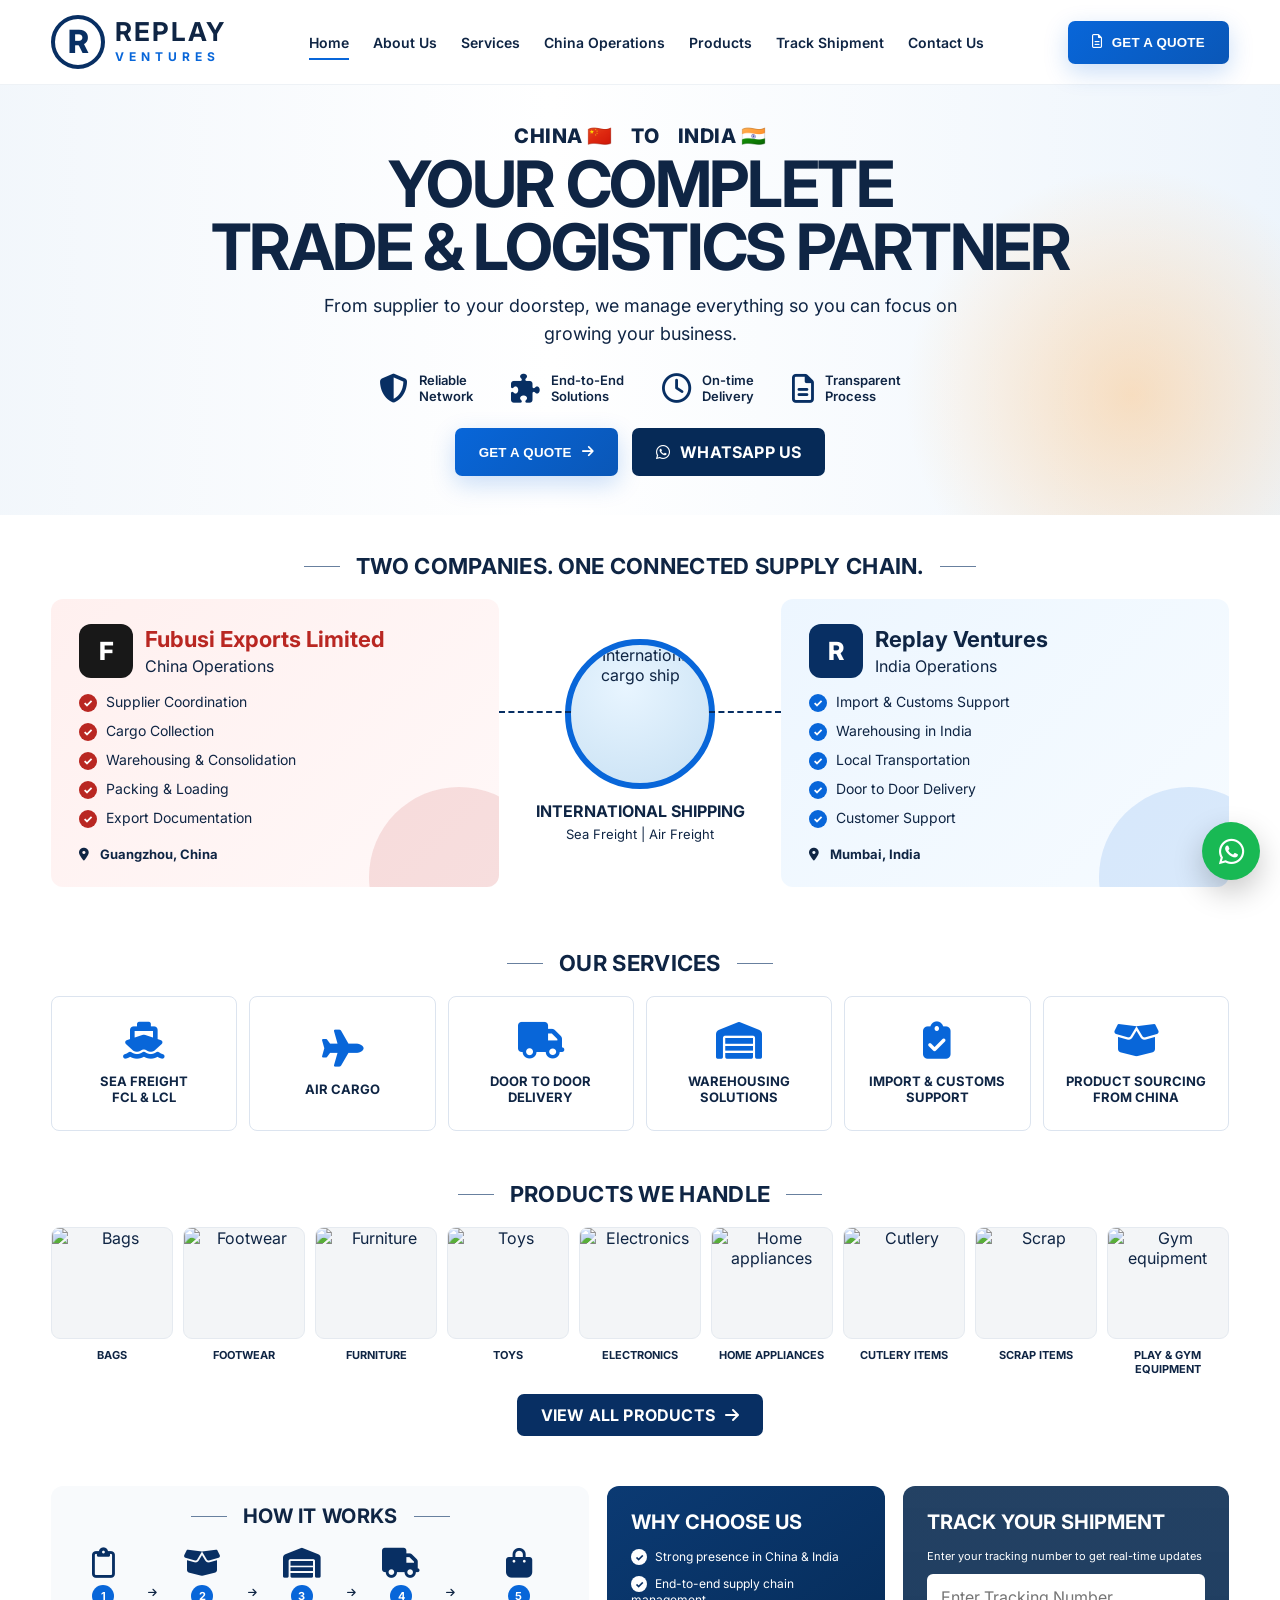
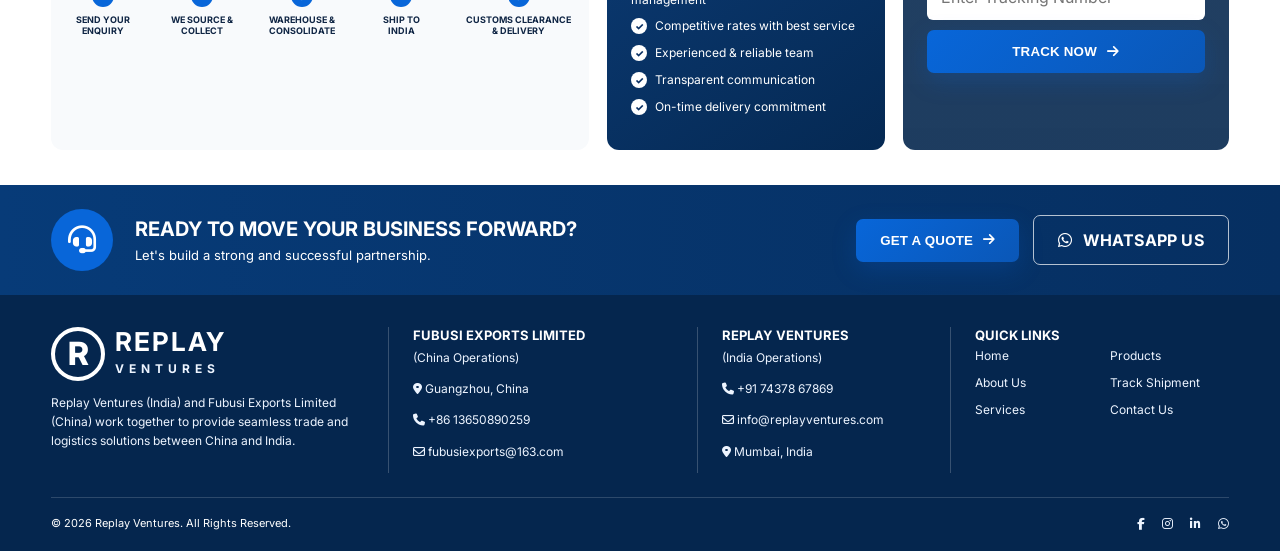
==== commit 8b60a2f1: "Add files via upload" ====
--- a/index.html
+++ b/index.html
@@ -1,266 +1,216 @@
 <!DOCTYPE html>
 <html lang="en">
 <head>
-  <meta charset="UTF-8" />
-  <meta name="viewport" content="width=device-width, initial-scale=1.0" />
-  <meta name="description" content="Replay Ventures - China to India trade, sourcing and logistics solutions." />
+  <meta charset="UTF-8">
+  <meta name="viewport" content="width=device-width, initial-scale=1.0">
   <title>Replay Ventures | China to India Logistics</title>
-
+  <meta name="description" content="Replay Ventures provides China to India sourcing, freight, customs, warehousing and door-to-door logistics solutions.">
   <link rel="preconnect" href="https://fonts.googleapis.com">
   <link rel="preconnect" href="https://fonts.gstatic.com" crossorigin>
   <link href="https://fonts.googleapis.com/css2?family=Inter:wght@400;500;600;700;800&display=swap" rel="stylesheet">
   <link rel="stylesheet" href="https://cdnjs.cloudflare.com/ajax/libs/font-awesome/6.5.2/css/all.min.css">
-  <link rel="stylesheet" href="styles.css" />
+  <link rel="stylesheet" href="styles.css">
 </head>
 <body>
-  <header class="site-header">
-    <div class="container nav-wrap">
-      <a href="#home" class="brand">
-        <span class="brand-mark">R</span>
-        <span>
-          <strong>REPLAY</strong>
-          <small>VENTURES</small>
-        </span>
+<header class="site-header">
+  <div class="container nav-wrap">
+    <a href="index.html" class="brand">
+      <span class="brand-mark">R</span>
+      <span><strong>REPLAY</strong><small>VENTURES</small></span>
+    </a>
+    <button class="mobile-toggle" aria-label="Toggle menu"><i class="fa-solid fa-bars"></i></button>
+    <nav class="main-nav">
+      <a href="#home" class="active">Home</a>
+      <a href="#about">About Us</a>
+      <a href="#services">Services</a>
+      <a href="#china">China Operations</a>
+      <a href="products.html">Products</a>
+      <a href="#track">Track Shipment</a>
+      <a href="#contact">Contact Us</a>
+    </nav>
+    <button class="btn btn-primary nav-cta quote-trigger"><i class="fa-regular fa-file-lines"></i> Get a Quote</button>
+  </div>
+</header>
+
+<main>
+<section class="hero" id="home">
+  <div class="container hero-content">
+    <div class="route-line">CHINA 🇨🇳 <span>TO</span> INDIA 🇮🇳</div>
+    <h1>Your Complete<br>Trade &amp; Logistics Partner</h1>
+    <p>From supplier to your doorstep, we manage everything so you can focus on growing your business.</p>
+    <div class="hero-benefits">
+      <div><i class="fa-solid fa-shield-halved"></i><span>Reliable<br>Network</span></div>
+      <div><i class="fa-solid fa-puzzle-piece"></i><span>End-to-End<br>Solutions</span></div>
+      <div><i class="fa-regular fa-clock"></i><span>On-time<br>Delivery</span></div>
+      <div><i class="fa-regular fa-file-lines"></i><span>Transparent<br>Process</span></div>
+    </div>
+    <div class="hero-actions">
+      <button class="btn btn-primary quote-trigger">Get a Quote <i class="fa-solid fa-arrow-right"></i></button>
+      <a class="btn btn-dark" target="_blank" rel="noopener" href="https://wa.me/917437867869?text=Hello%20Replay%20Ventures%2C%20I%20want%20a%20logistics%20quote.">
+        <i class="fa-brands fa-whatsapp"></i> WhatsApp Us
       </a>
-
-      <button class="mobile-toggle" aria-label="Toggle menu">
-        <i class="fa-solid fa-bars"></i>
-      </button>
-
-      <nav class="main-nav">
-        <a href="#home" class="active">Home</a>
-        <a href="#about">About Us</a>
-        <a href="#services">Services</a>
-        <a href="#china">China Operations</a>
-        <a href="#products">Products</a>
-        <a href="#track">Track Shipment</a>
-        <a href="#contact">Contact Us</a>
-      </nav>
-
-      <a class="btn btn-primary nav-cta" href="#quote">
-        <i class="fa-regular fa-file-lines"></i> Get a Quote
-      </a>
-    </div>
-  </header>
-
-  <main>
-    <section class="hero" id="home">
-      <div class="hero-overlay"></div>
-      <div class="container hero-content">
-        <div class="route-line">CHINA 🇨🇳 <span>TO</span> INDIA 🇮🇳</div>
-        <h1>Your Complete<br>Trade &amp; Logistics Partner</h1>
-        <p>From supplier to your doorstep, we manage everything so you can focus on growing your business.</p>
-
-        <div class="hero-benefits">
-          <div><i class="fa-solid fa-shield-halved"></i><span>Reliable<br>Network</span></div>
-          <div><i class="fa-solid fa-puzzle-piece"></i><span>End-to-End<br>Solutions</span></div>
-          <div><i class="fa-regular fa-clock"></i><span>On-time<br>Delivery</span></div>
-          <div><i class="fa-regular fa-file-lines"></i><span>Transparent<br>Process</span></div>
+    </div>
+  </div>
+</section>
+
+<section class="section" id="about">
+  <div class="container">
+    <div class="section-heading with-lines"><span></span><h2>Two Companies. One Connected Supply Chain.</h2><span></span></div>
+    <div class="supply-grid">
+      <article class="operation-card china-card" id="china">
+        <div class="operation-head">
+          <div class="mini-logo dark">F</div>
+          <div><h3>Fubusi Exports Limited</h3><p>China Operations</p></div>
         </div>
-
-        <div class="hero-actions">
-          <a class="btn btn-primary" href="#quote">Get a Quote <i class="fa-solid fa-arrow-right"></i></a>
-          <a class="btn btn-dark" target="_blank" rel="noopener" href="https://wa.me/917437867869?text=Hello%20Replay%20Ventures%2C%20I%20want%20a%20logistics%20quote.">
-            <i class="fa-brands fa-whatsapp"></i> WhatsApp Us
-          </a>
+        <ul class="check-list red">
+          <li>Supplier Coordination</li><li>Cargo Collection</li><li>Warehousing &amp; Consolidation</li><li>Packing &amp; Loading</li><li>Export Documentation</li>
+        </ul>
+        <div class="location"><i class="fa-solid fa-location-dot"></i> Guangzhou, China</div>
+      </article>
+
+      <div class="ship-bridge">
+        <div class="dashed-line left"></div>
+        <div class="ship-circle"><img src="assets/international-shipping.jpg" alt="International cargo ship"></div>
+        <div class="dashed-line right"></div>
+        <h3>International Shipping</h3><p>Sea Freight | Air Freight</p>
+      </div>
+
+      <article class="operation-card india-card">
+        <div class="operation-head">
+          <div class="mini-logo blue">R</div>
+          <div><h3>Replay Ventures</h3><p>India Operations</p></div>
         </div>
-      </div>
-    </section>
-
-    <section class="section" id="about">
-      <div class="container">
-        <div class="section-heading with-lines">
-          <span></span><h2>Two Companies. One Connected Supply Chain.</h2><span></span>
-        </div>
-
-        <div class="supply-grid">
-          <article class="operation-card china-card" id="china">
-            <div class="operation-head">
-              <div class="mini-logo dark">F</div>
-              <div><h3>Fubusi Exports Limited</h3><p>China Operations</p></div>
-            </div>
-            <ul class="check-list red">
-              <li>Supplier Coordination</li>
-              <li>Cargo Collection</li>
-              <li>Warehousing &amp; Consolidation</li>
-              <li>Packing &amp; Loading</li>
-              <li>Export Documentation</li>
-            </ul>
-            <div class="location"><i class="fa-solid fa-location-dot"></i> Guangzhou, China</div>
-          </article>
-
-          <div class="ship-bridge">
-            <div class="dashed-line left"></div>
-            <div class="ship-circle"><i class="fa-solid fa-ship"></i></div>
-            <div class="dashed-line right"></div>
-            <h3>International Shipping</h3>
-            <p>Sea Freight | Air Freight</p>
-          </div>
-
-          <article class="operation-card india-card">
-            <div class="operation-head">
-              <div class="mini-logo blue">R</div>
-              <div><h3>Replay Ventures</h3><p>India Operations</p></div>
-            </div>
-            <ul class="check-list blue">
-              <li>Import &amp; Customs Support</li>
-              <li>Warehousing in India</li>
-              <li>Local Transportation</li>
-              <li>Door to Door Delivery</li>
-              <li>Customer Support</li>
-            </ul>
-            <div class="location"><i class="fa-solid fa-location-dot"></i> Mumbai, India</div>
-          </article>
-        </div>
-      </div>
-    </section>
-
-    <section class="section compact" id="services">
-      <div class="container">
-        <div class="section-heading with-lines">
-          <span></span><h2>Our Services</h2><span></span>
-        </div>
-        <div class="services-grid">
-          <article class="service-card"><i class="fa-solid fa-ship"></i><h3>Sea Freight<br>FCL &amp; LCL</h3></article>
-          <article class="service-card"><i class="fa-solid fa-plane"></i><h3>Air Cargo</h3></article>
-          <article class="service-card"><i class="fa-solid fa-truck"></i><h3>Door to Door<br>Delivery</h3></article>
-          <article class="service-card"><i class="fa-solid fa-warehouse"></i><h3>Warehousing<br>Solutions</h3></article>
-          <article class="service-card"><i class="fa-solid fa-clipboard-check"></i><h3>Import &amp; Customs<br>Support</h3></article>
-          <article class="service-card"><i class="fa-solid fa-box-open"></i><h3>Product Sourcing<br>From China</h3></article>
-        </div>
-      </div>
-    </section>
-
-    <section class="section compact" id="products">
-      <div class="container">
-        <div class="section-heading with-lines">
-          <span></span><h2>Products We Handle</h2><span></span>
-        </div>
-
-        <div class="product-grid">
-          <article class="product-card"><div class="product-visual bag"><i class="fa-solid fa-bag-shopping"></i></div><h3>Bags</h3></article>
-          <article class="product-card"><div class="product-visual"><i class="fa-solid fa-shoe-prints"></i></div><h3>Footwear</h3></article>
-          <article class="product-card"><div class="product-visual"><i class="fa-solid fa-couch"></i></div><h3>Furniture</h3></article>
-          <article class="product-card"><div class="product-visual"><i class="fa-solid fa-paw"></i></div><h3>Toys</h3></article>
-          <article class="product-card"><div class="product-visual"><i class="fa-solid fa-mobile-screen-button"></i></div><h3>Electronics</h3></article>
-          <article class="product-card"><div class="product-visual"><i class="fa-solid fa-blender"></i></div><h3>Home Appliances</h3></article>
-          <article class="product-card"><div class="product-visual"><i class="fa-solid fa-utensils"></i></div><h3>Cutlery Items</h3></article>
-          <article class="product-card"><div class="product-visual"><i class="fa-solid fa-recycle"></i></div><h3>Scrap Items</h3></article>
-          <article class="product-card"><div class="product-visual"><i class="fa-solid fa-dumbbell"></i></div><h3>Play &amp; Gym Equipment</h3></article>
-        </div>
-        <div class="center"><a class="btn btn-darkblue" href="#contact">View All Products <i class="fa-solid fa-arrow-right"></i></a></div>
-      </div>
-    </section>
-
-    <section class="section compact">
-      <div class="container triple-grid">
-        <article class="process-card">
-          <div class="section-heading small with-lines"><span></span><h2>How It Works</h2><span></span></div>
-          <div class="process-row">
-            <div class="process-step"><i class="fa-regular fa-clipboard"></i><b>1</b><span>Send Your<br>Enquiry</span></div>
-            <i class="fa-solid fa-arrow-right connector"></i>
-            <div class="process-step"><i class="fa-solid fa-box-open"></i><b>2</b><span>We Source &amp;<br>Collect</span></div>
-            <i class="fa-solid fa-arrow-right connector"></i>
-            <div class="process-step"><i class="fa-solid fa-warehouse"></i><b>3</b><span>Warehouse &amp;<br>Consolidate</span></div>
-            <i class="fa-solid fa-arrow-right connector"></i>
-            <div class="process-step"><i class="fa-solid fa-truck"></i><b>4</b><span>Ship to<br>India</span></div>
-            <i class="fa-solid fa-arrow-right connector"></i>
-            <div class="process-step"><i class="fa-solid fa-bag-shopping"></i><b>5</b><span>Customs Clearance<br>&amp; Delivery</span></div>
-          </div>
-        </article>
-
-        <article class="why-card">
-          <h2>Why Choose Us</h2>
-          <ul>
-            <li>Strong presence in China &amp; India</li>
-            <li>End-to-end supply chain management</li>
-            <li>Competitive rates with best service</li>
-            <li>Experienced &amp; reliable team</li>
-            <li>Transparent communication</li>
-            <li>On-time delivery commitment</li>
-          </ul>
-        </article>
-
-        <article class="track-card" id="track">
-          <div class="track-inner">
-            <h2>Track Your Shipment</h2>
-            <p>Enter your tracking number to get real-time updates</p>
-            <form id="trackingForm">
-              <input id="trackingNumber" type="text" placeholder="Enter Tracking Number" required>
-              <button class="btn btn-primary" type="submit">Track Now <i class="fa-solid fa-arrow-right"></i></button>
-            </form>
-            <small id="trackMessage"></small>
-          </div>
-        </article>
-      </div>
-    </section>
-
-    <section class="cta-strip" id="quote">
-      <div class="container cta-wrap">
-        <div class="cta-copy">
-          <div class="support-icon"><i class="fa-solid fa-headset"></i></div>
-          <div><h2>Ready to Move Your Business Forward?</h2><p>Let's build a strong and successful partnership.</p></div>
-        </div>
-        <div class="cta-actions">
-          <a class="btn btn-primary" href="mailto:info@replayventures.com?subject=Logistics%20Quote%20Request">Get a Quote <i class="fa-solid fa-arrow-right"></i></a>
-          <a class="btn btn-outline-light" target="_blank" rel="noopener" href="https://wa.me/917437867869?text=Hello%20Replay%20Ventures%2C%20I%20want%20a%20logistics%20quote."><i class="fa-brands fa-whatsapp"></i> WhatsApp Us</a>
-        </div>
-      </div>
-    </section>
-  </main>
-
-  <footer class="site-footer" id="contact">
-    <div class="container footer-grid">
-      <div>
-        <a href="#home" class="brand footer-brand">
-          <span class="brand-mark">R</span>
-          <span><strong>REPLAY</strong><small>VENTURES</small></span>
-        </a>
-        <p>Replay Ventures (India) and Fubusi Exports Limited (China) work together to provide seamless trade and logistics solutions between China and India.</p>
-      </div>
-
-      <div>
-        <h3>Fubusi Exports Limited</h3>
-        <small>(China Operations)</small>
-        <p><i class="fa-solid fa-location-dot"></i> Guangzhou, China</p>
-        <p><i class="fa-solid fa-phone"></i> +86 13650890259</p>
-        <p><i class="fa-regular fa-envelope"></i> fubusiexports@163.com</p>
-      </div>
-
-      <div>
-        <h3>Replay Ventures</h3>
-        <small>(India Operations)</small>
-        <p><i class="fa-solid fa-phone"></i> +91 74378 67869</p>
-        <p><i class="fa-regular fa-envelope"></i> info@replayventures.com</p>
-        <p><i class="fa-solid fa-location-dot"></i> Mumbai, India</p>
-      </div>
-
-      <div>
-        <h3>Quick Links</h3>
-        <div class="quick-links">
-          <a href="#home">Home</a><a href="#products">Products</a>
-          <a href="#about">About Us</a><a href="#track">Track Shipment</a>
-          <a href="#services">Services</a><a href="#contact">Contact Us</a>
-          <a href="#china">China Operations</a><a href="#quote">Get a Quote</a>
-        </div>
-      </div>
-    </div>
-
-    <div class="container footer-bottom">
-      <span>© 2026 Replay Ventures. All Rights Reserved.</span>
-      <div class="socials">
-        <a href="#" aria-label="Facebook"><i class="fa-brands fa-facebook-f"></i></a>
-        <a href="#" aria-label="Instagram"><i class="fa-brands fa-instagram"></i></a>
-        <a href="#" aria-label="LinkedIn"><i class="fa-brands fa-linkedin-in"></i></a>
-        <a href="https://wa.me/917437867869" aria-label="WhatsApp"><i class="fa-brands fa-whatsapp"></i></a>
-      </div>
-    </div>
-  </footer>
-
-  <a class="floating-whatsapp" target="_blank" rel="noopener" href="https://wa.me/917437867869?text=Hello%20Replay%20Ventures%2C%20I%20have%20a%20shipping%20enquiry." aria-label="WhatsApp">
-    <i class="fa-brands fa-whatsapp"></i>
-  </a>
-
-  <script src="script.js"></script>
+        <ul class="check-list blue">
+          <li>Import &amp; Customs Support</li><li>Warehousing in India</li><li>Local Transportation</li><li>Door to Door Delivery</li><li>Customer Support</li>
+        </ul>
+        <div class="location"><i class="fa-solid fa-location-dot"></i> Mumbai, India</div>
+      </article>
+    </div>
+  </div>
+</section>
+
+<section class="section compact" id="services">
+  <div class="container">
+    <div class="section-heading with-lines"><span></span><h2>Our Services</h2><span></span></div>
+    <div class="services-grid">
+      <article class="service-card"><i class="fa-solid fa-ship"></i><h3>Sea Freight<br>FCL &amp; LCL</h3></article>
+      <article class="service-card"><i class="fa-solid fa-plane"></i><h3>Air Cargo</h3></article>
+      <article class="service-card"><i class="fa-solid fa-truck"></i><h3>Door to Door<br>Delivery</h3></article>
+      <article class="service-card"><i class="fa-solid fa-warehouse"></i><h3>Warehousing<br>Solutions</h3></article>
+      <article class="service-card"><i class="fa-solid fa-clipboard-check"></i><h3>Import &amp; Customs<br>Support</h3></article>
+      <article class="service-card"><i class="fa-solid fa-box-open"></i><h3>Product Sourcing<br>From China</h3></article>
+    </div>
+  </div>
+</section>
+
+<section class="section compact" id="products">
+  <div class="container">
+    <div class="section-heading with-lines"><span></span><h2>Products We Handle</h2><span></span></div>
+    <div class="product-grid">
+      <article class="product-card"><img src="assets/bags.jpg" alt="Bags"><h3>Bags</h3></article>
+      <article class="product-card"><img src="assets/footwear.jpg" alt="Footwear"><h3>Footwear</h3></article>
+      <article class="product-card"><img src="assets/furniture.jpg" alt="Furniture"><h3>Furniture</h3></article>
+      <article class="product-card"><img src="assets/toys.jpg" alt="Toys"><h3>Toys</h3></article>
+      <article class="product-card"><img src="assets/electronics.jpg" alt="Electronics"><h3>Electronics</h3></article>
+      <article class="product-card"><img src="assets/home-appliances.jpg" alt="Home appliances"><h3>Home Appliances</h3></article>
+      <article class="product-card"><img src="assets/cutlery.jpg" alt="Cutlery"><h3>Cutlery Items</h3></article>
+      <article class="product-card"><img src="assets/scrap.jpg" alt="Scrap"><h3>Scrap Items</h3></article>
+      <article class="product-card"><img src="assets/gym-equipment.jpg" alt="Gym equipment"><h3>Play &amp; Gym Equipment</h3></article>
+    </div>
+    <div class="center"><a class="btn btn-darkblue" href="products.html">View All Products <i class="fa-solid fa-arrow-right"></i></a></div>
+  </div>
+</section>
+
+<section class="section compact">
+  <div class="container triple-grid">
+    <article class="process-card">
+      <div class="section-heading small with-lines"><span></span><h2>How It Works</h2><span></span></div>
+      <div class="process-row">
+        <div class="process-step"><i class="fa-regular fa-clipboard"></i><b>1</b><span>Send Your<br>Enquiry</span></div><i class="fa-solid fa-arrow-right connector"></i>
+        <div class="process-step"><i class="fa-solid fa-box-open"></i><b>2</b><span>We Source &amp;<br>Collect</span></div><i class="fa-solid fa-arrow-right connector"></i>
+        <div class="process-step"><i class="fa-solid fa-warehouse"></i><b>3</b><span>Warehouse &amp;<br>Consolidate</span></div><i class="fa-solid fa-arrow-right connector"></i>
+        <div class="process-step"><i class="fa-solid fa-truck"></i><b>4</b><span>Ship to<br>India</span></div><i class="fa-solid fa-arrow-right connector"></i>
+        <div class="process-step"><i class="fa-solid fa-bag-shopping"></i><b>5</b><span>Customs Clearance<br>&amp; Delivery</span></div>
+      </div>
+    </article>
+
+    <article class="why-card">
+      <h2>Why Choose Us</h2>
+      <ul><li>Strong presence in China &amp; India</li><li>End-to-end supply chain management</li><li>Competitive rates with best service</li><li>Experienced &amp; reliable team</li><li>Transparent communication</li><li>On-time delivery commitment</li></ul>
+    </article>
+
+    <article class="track-card" id="track">
+      <div class="track-inner">
+        <h2>Track Your Shipment</h2><p>Enter your tracking number to get real-time updates</p>
+        <form id="trackingForm"><input id="trackingNumber" type="text" placeholder="Enter Tracking Number" required><button class="btn btn-primary" type="submit">Track Now <i class="fa-solid fa-arrow-right"></i></button></form>
+        <small id="trackMessage"></small>
+      </div>
+    </article>
+  </div>
+</section>
+
+<section class="cta-strip">
+  <div class="container cta-wrap">
+    <div class="cta-copy"><div class="support-icon"><i class="fa-solid fa-headset"></i></div><div><h2>Ready to Move Your Business Forward?</h2><p>Let's build a strong and successful partnership.</p></div></div>
+    <div class="cta-actions"><button class="btn btn-primary quote-trigger">Get a Quote <i class="fa-solid fa-arrow-right"></i></button><a class="btn btn-outline-light" href="https://wa.me/917437867869"><i class="fa-brands fa-whatsapp"></i> WhatsApp Us</a></div>
+  </div>
+</section>
+</main>
+
+<footer class="site-footer" id="contact">
+  <div class="container footer-grid">
+    <div><a href="index.html" class="brand footer-brand"><span class="brand-mark">R</span><span><strong>REPLAY</strong><small>VENTURES</small></span></a><p>Replay Ventures (India) and Fubusi Exports Limited (China) work together to provide seamless trade and logistics solutions between China and India.</p></div>
+    <div><h3>Fubusi Exports Limited</h3><small>(China Operations)</small><p><i class="fa-solid fa-location-dot"></i> Guangzhou, China</p><p><i class="fa-solid fa-phone"></i> +86 13650890259</p><p><i class="fa-regular fa-envelope"></i> fubusiexports@163.com</p></div>
+    <div><h3>Replay Ventures</h3><small>(India Operations)</small><p><i class="fa-solid fa-phone"></i> +91 74378 67869</p><p><i class="fa-regular fa-envelope"></i> info@replayventures.com</p><p><i class="fa-solid fa-location-dot"></i> Mumbai, India</p></div>
+    <div><h3>Quick Links</h3><div class="quick-links"><a href="index.html">Home</a><a href="products.html">Products</a><a href="#about">About Us</a><a href="#track">Track Shipment</a><a href="#services">Services</a><a href="#contact">Contact Us</a></div></div>
+  </div>
+  <div class="container footer-bottom"><span>© 2026 Replay Ventures. All Rights Reserved.</span><div class="socials"><a href="#"><i class="fa-brands fa-facebook-f"></i></a><a href="#"><i class="fa-brands fa-instagram"></i></a><a href="#"><i class="fa-brands fa-linkedin-in"></i></a><a href="https://wa.me/917437867869"><i class="fa-brands fa-whatsapp"></i></a></div></div>
+</footer>
+
+<a class="floating-whatsapp" target="_blank" rel="noopener" href="https://wa.me/917437867869?text=Hello%20Replay%20Ventures%2C%20I%20have%20a%20shipping%20enquiry."><i class="fa-brands fa-whatsapp"></i></a>
+
+<!-- QUOTE MODAL -->
+<div class="modal" id="quoteModal" aria-hidden="true">
+  <div class="modal-backdrop"></div>
+  <div class="modal-card" role="dialog" aria-modal="true" aria-labelledby="quoteTitle">
+    <button class="modal-close" id="quoteClose" aria-label="Close"><i class="fa-solid fa-xmark"></i></button>
+    <div class="modal-head">
+      <span class="eyebrow">China ↔ India Logistics</span>
+      <h2 id="quoteTitle">Request a Logistics Quote</h2>
+      <p>Share the shipment details below. We’ll use them to prepare the right freight, sourcing or door-to-door solution.</p>
+    </div>
+    <form class="quote-form" id="quoteForm">
+      <div class="form-grid">
+        <label>Full Name<input type="text" name="name" required placeholder="Your name"></label>
+        <label>Company / Business<input type="text" name="company" placeholder="Company name"></label>
+        <label>Phone / WhatsApp<input type="tel" name="phone" required placeholder="+91..."></label>
+        <label>Email<input type="email" name="email" placeholder="you@company.com"></label>
+        <label>Service Required
+          <select name="service" required>
+            <option value="">Select service</option>
+            <option>Sea Freight (FCL/LCL)</option>
+            <option>Air Cargo</option>
+            <option>Door to Door Delivery</option>
+            <option>Warehousing & Consolidation</option>
+            <option>Import & Customs Support</option>
+            <option>Product Sourcing from China</option>
+          </select>
+        </label>
+        <label>Product / Cargo Type<input type="text" name="product" required placeholder="e.g. electronics, furniture"></label>
+        <label>Origin City / Country<input type="text" name="origin" placeholder="e.g. Guangzhou, China"></label>
+        <label>Destination City<input type="text" name="destination" placeholder="e.g. Mumbai, India"></label>
+        <label>Approx. Weight<input type="text" name="weight" placeholder="e.g. 500 kg"></label>
+        <label>Approx. Volume / Quantity<input type="text" name="volume" placeholder="e.g. 3 CBM / 20 cartons"></label>
+      </div>
+      <label>Additional Details<textarea name="message" rows="4" placeholder="Pickup requirement, product details, urgency, Incoterm, customs support, etc."></textarea></label>
+      <div class="quote-actions">
+        <button class="btn btn-primary" type="submit"><i class="fa-brands fa-whatsapp"></i> Send Quote Request on WhatsApp</button>
+        <small>Your entered details will open in WhatsApp so you can send the enquiry directly.</small>
+      </div>
+    </form>
+  </div>
+</div>
+
+<script src="script.js"></script>
 </body>
 </html>
--- a/styles.css
+++ b/styles.css
@@ -172,3 +172,45 @@
   .footer-grid{grid-template-columns:1fr}
   .footer-bottom{flex-direction:column;gap:12px;align-items:flex-start}
 }
+
+
+/* V2: local photos, products page and quote modal */
+.ship-circle{overflow:hidden}
+.ship-circle img{width:100%;height:100%;object-fit:cover}
+.product-card img{width:100%;height:112px;object-fit:cover;border-radius:9px;border:1px solid #e5eaf0;background:#f3f5f7}
+.products-hero{padding:72px 0;background:linear-gradient(135deg,#eaf4ff,#fff)}
+.products-hero h1{font-size:clamp(42px,6vw,72px);margin:8px 0 10px;text-transform:uppercase}
+.products-hero p{max-width:760px;font-size:17px;line-height:1.7;color:var(--muted)}
+.eyebrow{display:inline-block;font-weight:800;text-transform:uppercase;letter-spacing:1.5px;color:var(--blue);font-size:12px}
+.products-page-grid{display:grid;grid-template-columns:repeat(3,1fr);gap:20px}
+.large-product{border:1px solid var(--line);border-radius:14px;overflow:hidden;background:#fff;box-shadow:0 10px 25px rgba(7,47,99,.06)}
+.large-product img{width:100%;height:210px;object-fit:cover}
+.large-product>div{padding:20px}
+.large-product h2{margin:0 0 8px;font-size:21px}
+.large-product p{color:var(--muted);font-size:14px;min-height:46px;line-height:1.55}
+
+.modal{position:fixed;inset:0;z-index:500;display:none;align-items:center;justify-content:center;padding:24px}
+.modal.open{display:flex}
+.modal-backdrop{position:absolute;inset:0;background:rgba(4,22,45,.72);backdrop-filter:blur(6px)}
+.modal-card{position:relative;z-index:1;background:#fff;width:min(920px,100%);max-height:92vh;overflow:auto;border-radius:18px;padding:30px;box-shadow:0 35px 90px rgba(0,0,0,.28)}
+.modal-close{position:absolute;right:18px;top:18px;border:0;background:#eef4fb;color:var(--navy);width:38px;height:38px;border-radius:50%;cursor:pointer;font-size:18px}
+.modal-head{padding-right:45px;margin-bottom:20px}
+.modal-head h2{font-size:32px;margin:6px 0 8px}
+.modal-head p{margin:0;color:var(--muted);line-height:1.6}
+.quote-form label{display:flex;flex-direction:column;gap:7px;font-size:12px;font-weight:700;color:var(--navy)}
+.form-grid{display:grid;grid-template-columns:repeat(2,1fr);gap:16px;margin-bottom:16px}
+.quote-form input,.quote-form select,.quote-form textarea{width:100%;border:1px solid #ccd7e4;border-radius:8px;padding:12px 13px;font:inherit;color:var(--ink);background:#fff}
+.quote-form textarea{resize:vertical}
+.quote-actions{margin-top:18px;display:flex;flex-direction:column;align-items:flex-start;gap:9px}
+.quote-actions small{color:var(--muted);font-weight:500}
+body.modal-open{overflow:hidden}
+
+@media(max-width:850px){
+  .products-page-grid{grid-template-columns:repeat(2,1fr)}
+}
+@media(max-width:620px){
+  .products-page-grid{grid-template-columns:1fr}
+  .form-grid{grid-template-columns:1fr}
+  .modal-card{padding:22px 18px}
+  .modal-head h2{font-size:26px}
+}
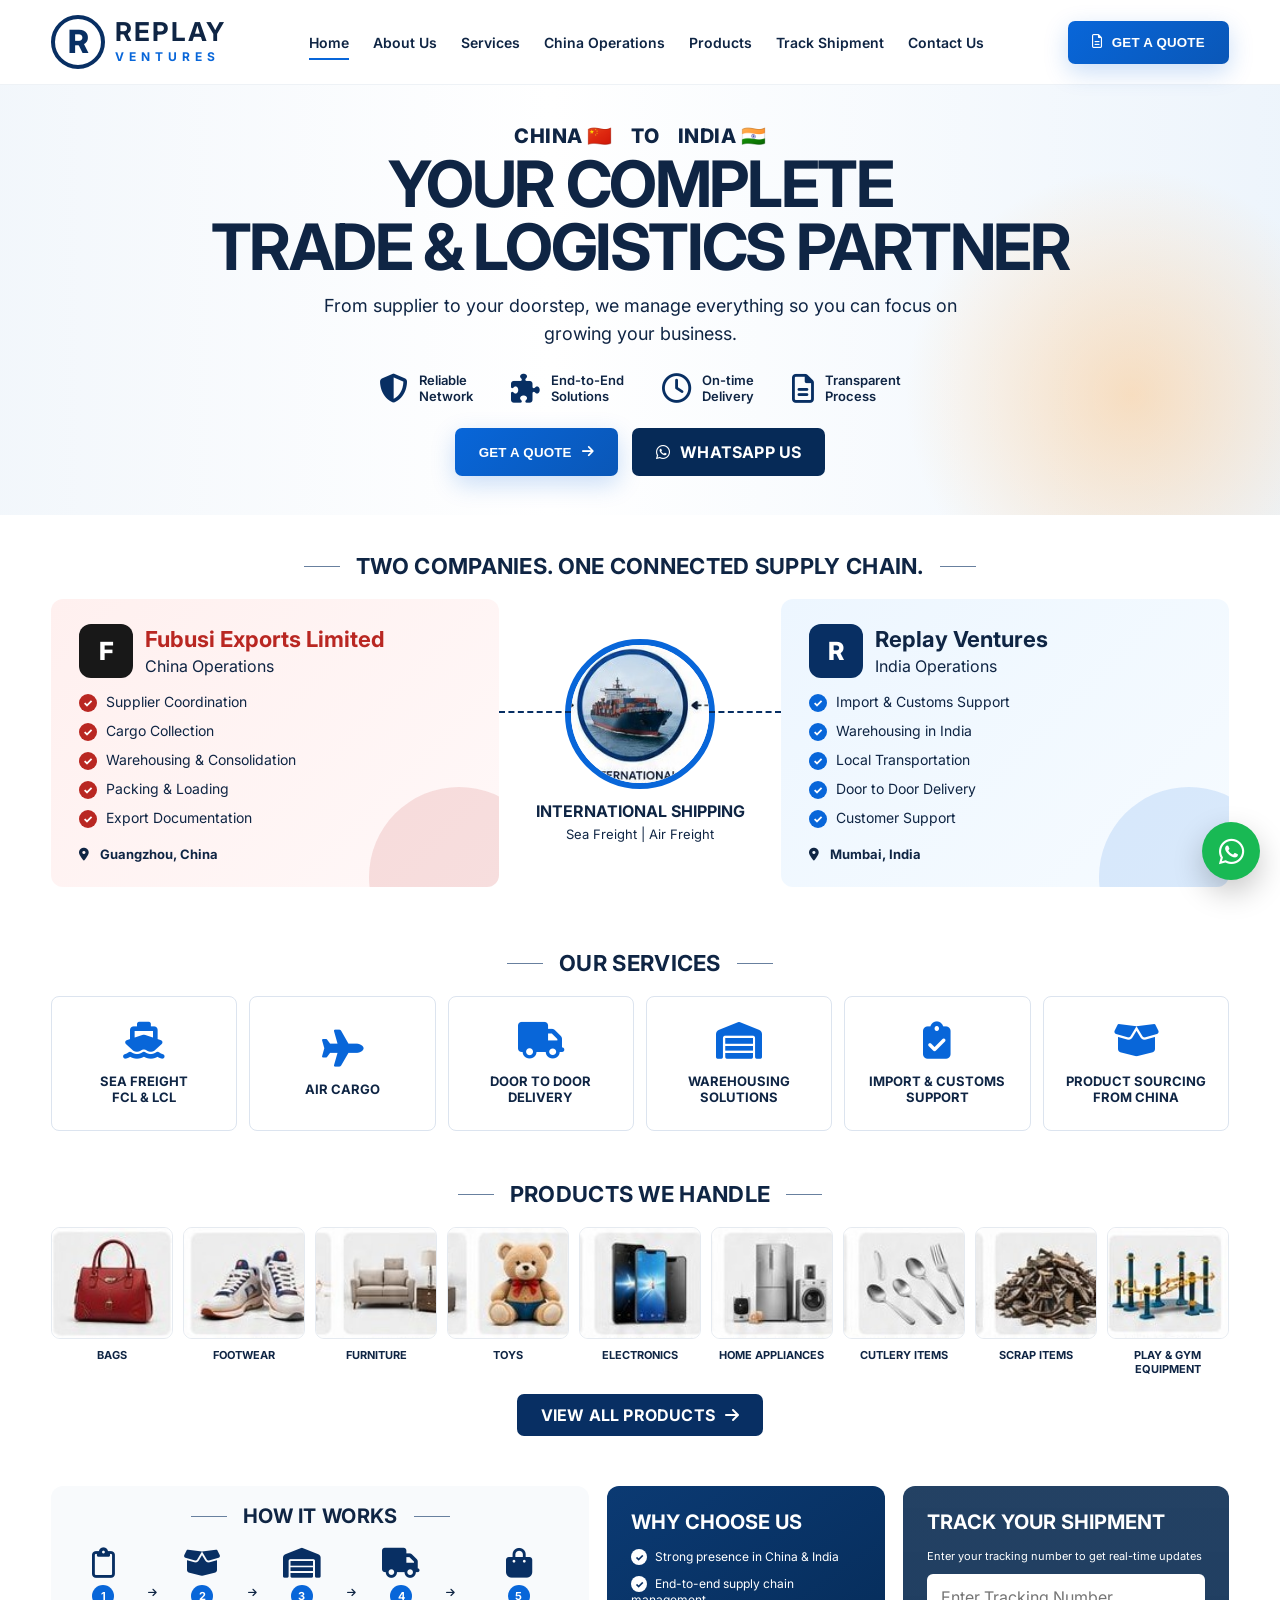
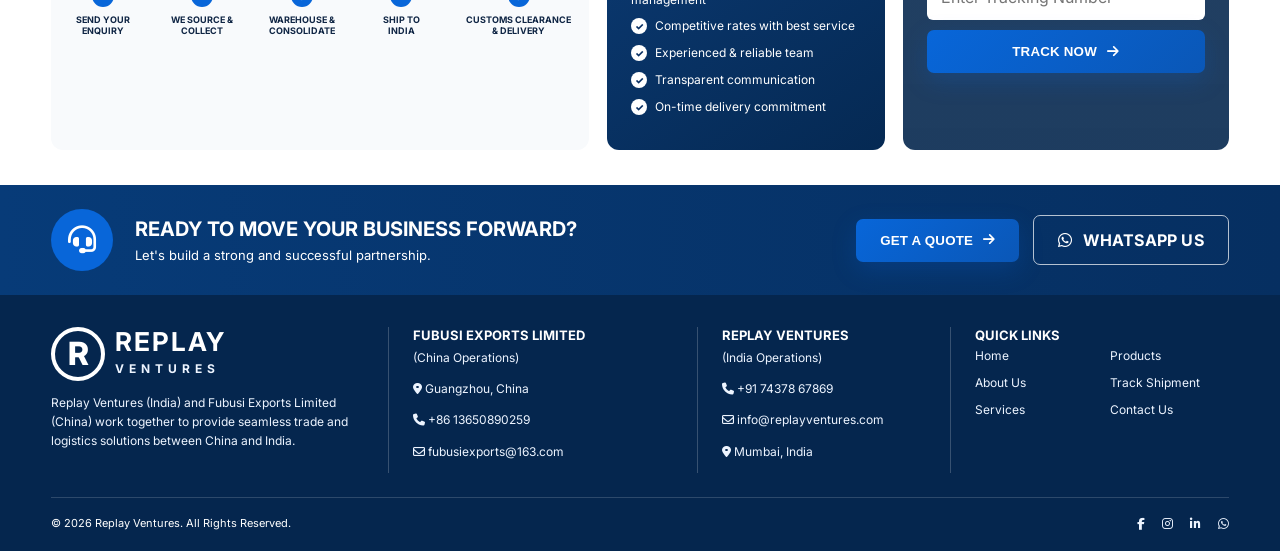
==== commit 35b7cbc2: "Add files via upload" ====
--- a/index.html
+++ b/index.html
@@ -70,7 +70,7 @@
 
       <div class="ship-bridge">
         <div class="dashed-line left"></div>
-        <div class="ship-circle"><img src="assets/international-shipping.jpg" alt="International cargo ship"></div>
+        <div class="ship-circle"><img src="international-shipping.jpg" alt="International cargo ship"></div>
         <div class="dashed-line right"></div>
         <h3>International Shipping</h3><p>Sea Freight | Air Freight</p>
       </div>
@@ -107,15 +107,15 @@
   <div class="container">
     <div class="section-heading with-lines"><span></span><h2>Products We Handle</h2><span></span></div>
     <div class="product-grid">
-      <article class="product-card"><img src="assets/bags.jpg" alt="Bags"><h3>Bags</h3></article>
-      <article class="product-card"><img src="assets/footwear.jpg" alt="Footwear"><h3>Footwear</h3></article>
-      <article class="product-card"><img src="assets/furniture.jpg" alt="Furniture"><h3>Furniture</h3></article>
-      <article class="product-card"><img src="assets/toys.jpg" alt="Toys"><h3>Toys</h3></article>
-      <article class="product-card"><img src="assets/electronics.jpg" alt="Electronics"><h3>Electronics</h3></article>
-      <article class="product-card"><img src="assets/home-appliances.jpg" alt="Home appliances"><h3>Home Appliances</h3></article>
-      <article class="product-card"><img src="assets/cutlery.jpg" alt="Cutlery"><h3>Cutlery Items</h3></article>
-      <article class="product-card"><img src="assets/scrap.jpg" alt="Scrap"><h3>Scrap Items</h3></article>
-      <article class="product-card"><img src="assets/gym-equipment.jpg" alt="Gym equipment"><h3>Play &amp; Gym Equipment</h3></article>
+      <article class="product-card"><img src="bags.jpg" alt="Bags"><h3>Bags</h3></article>
+      <article class="product-card"><img src="footwear.jpg" alt="Footwear"><h3>Footwear</h3></article>
+      <article class="product-card"><img src="furniture.jpg" alt="Furniture"><h3>Furniture</h3></article>
+      <article class="product-card"><img src="toys.jpg" alt="Toys"><h3>Toys</h3></article>
+      <article class="product-card"><img src="electronics.jpg" alt="Electronics"><h3>Electronics</h3></article>
+      <article class="product-card"><img src="home-appliances.jpg" alt="Home appliances"><h3>Home Appliances</h3></article>
+      <article class="product-card"><img src="cutlery.jpg" alt="Cutlery"><h3>Cutlery Items</h3></article>
+      <article class="product-card"><img src="scrap.jpg" alt="Scrap"><h3>Scrap Items</h3></article>
+      <article class="product-card"><img src="gym-equipment.jpg" alt="Gym equipment"><h3>Play &amp; Gym Equipment</h3></article>
     </div>
     <div class="center"><a class="btn btn-darkblue" href="products.html">View All Products <i class="fa-solid fa-arrow-right"></i></a></div>
   </div>
